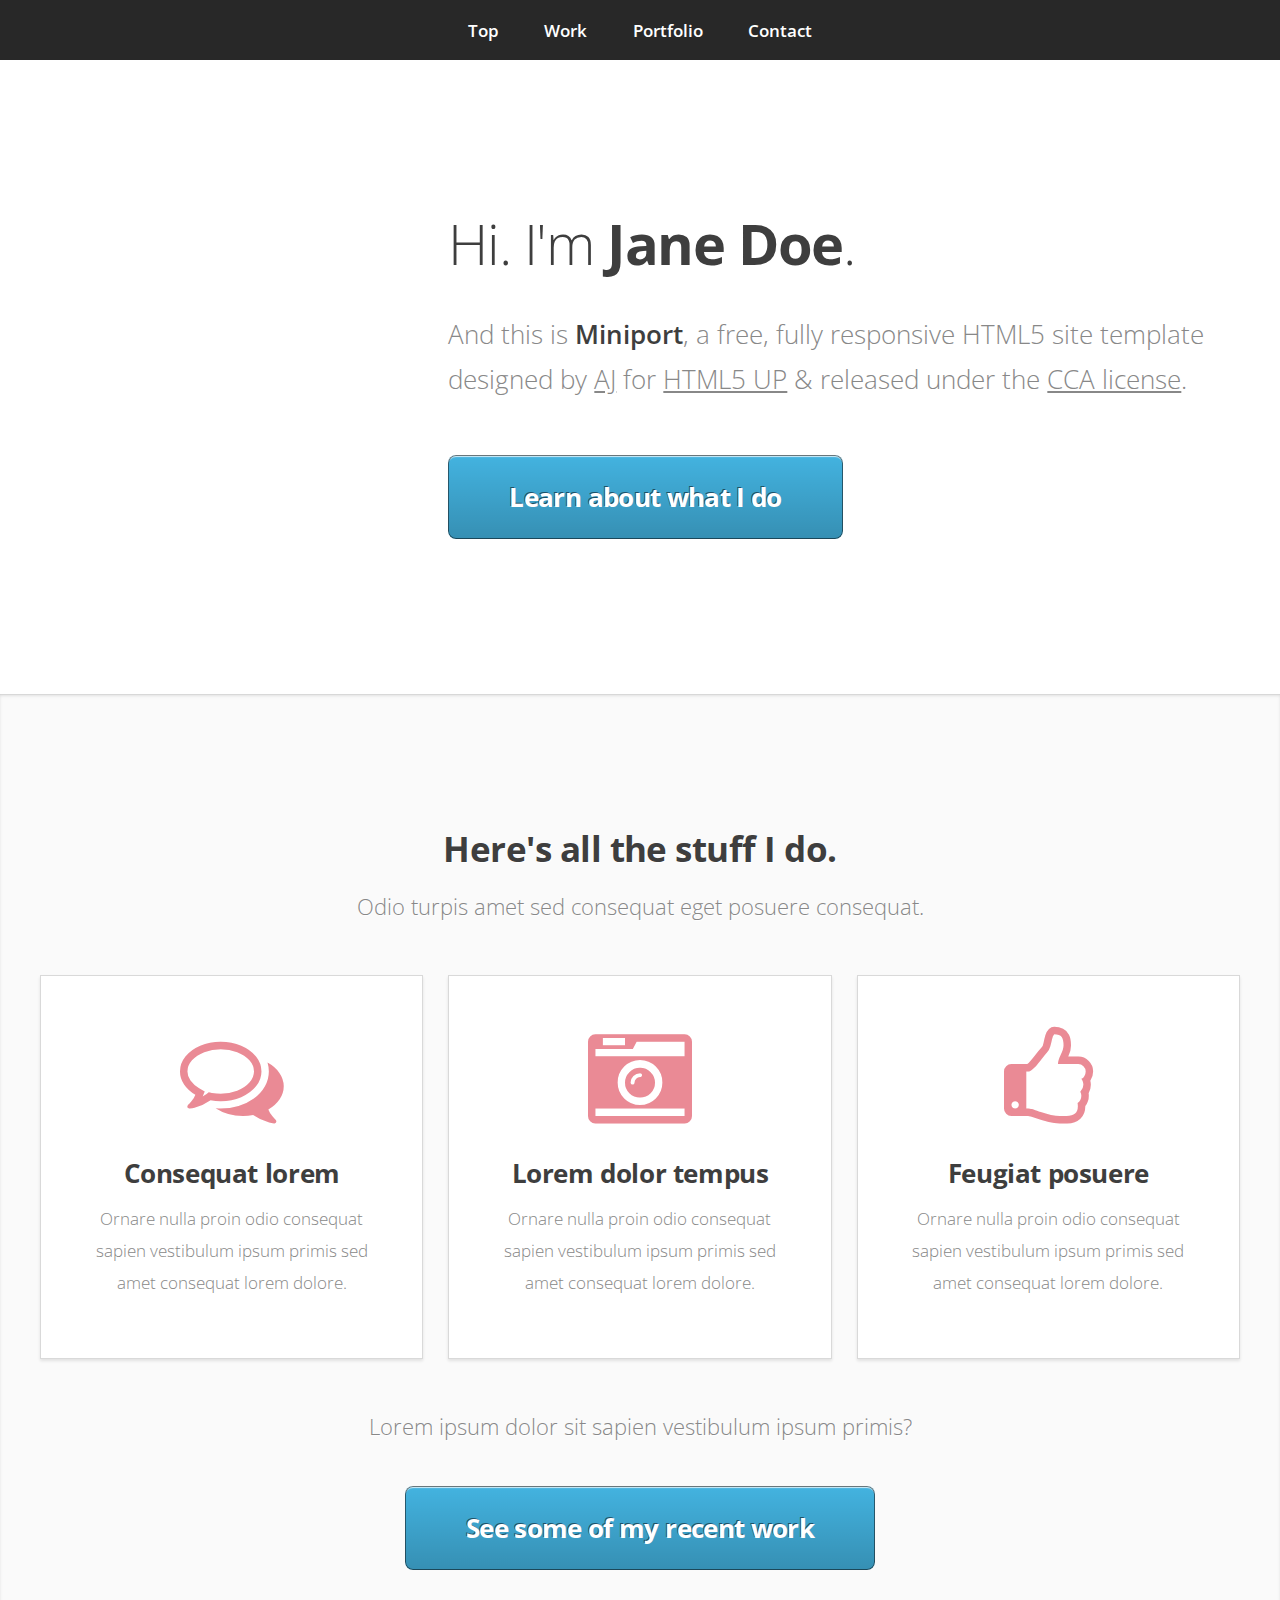
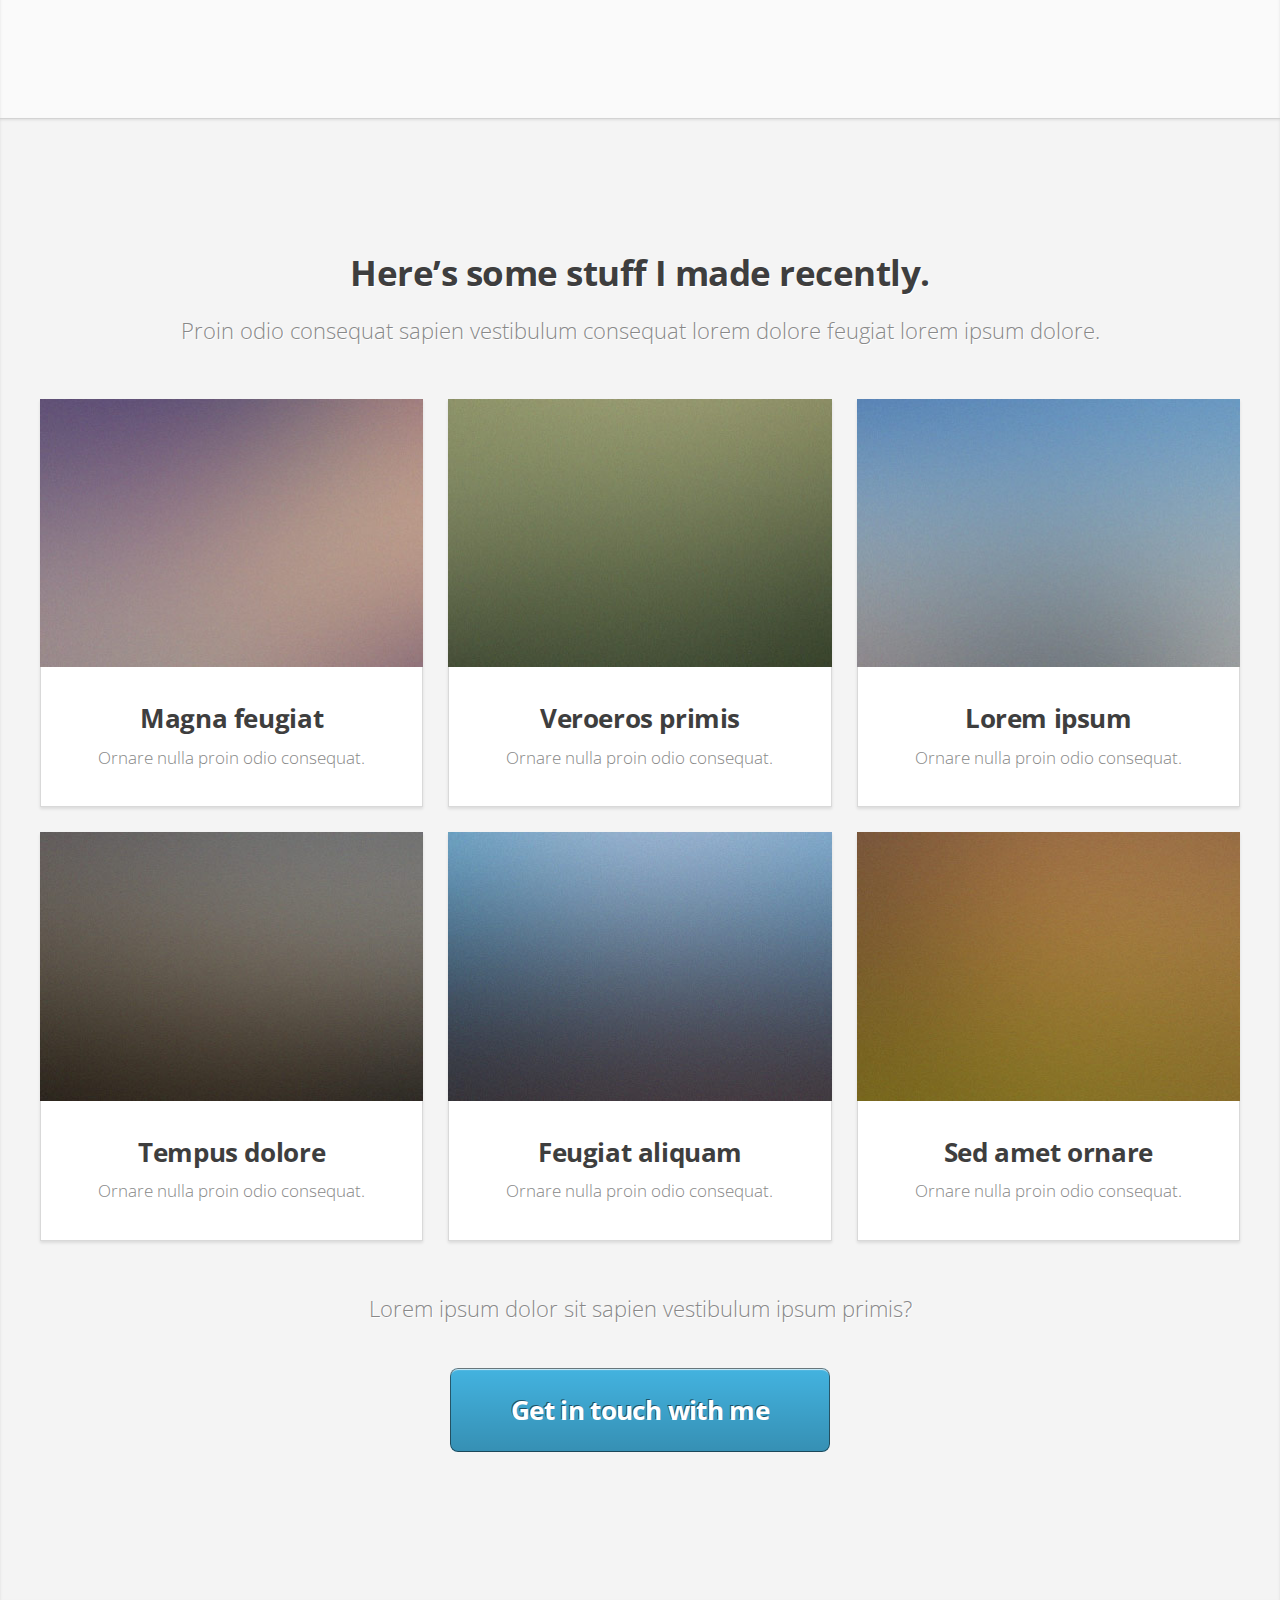
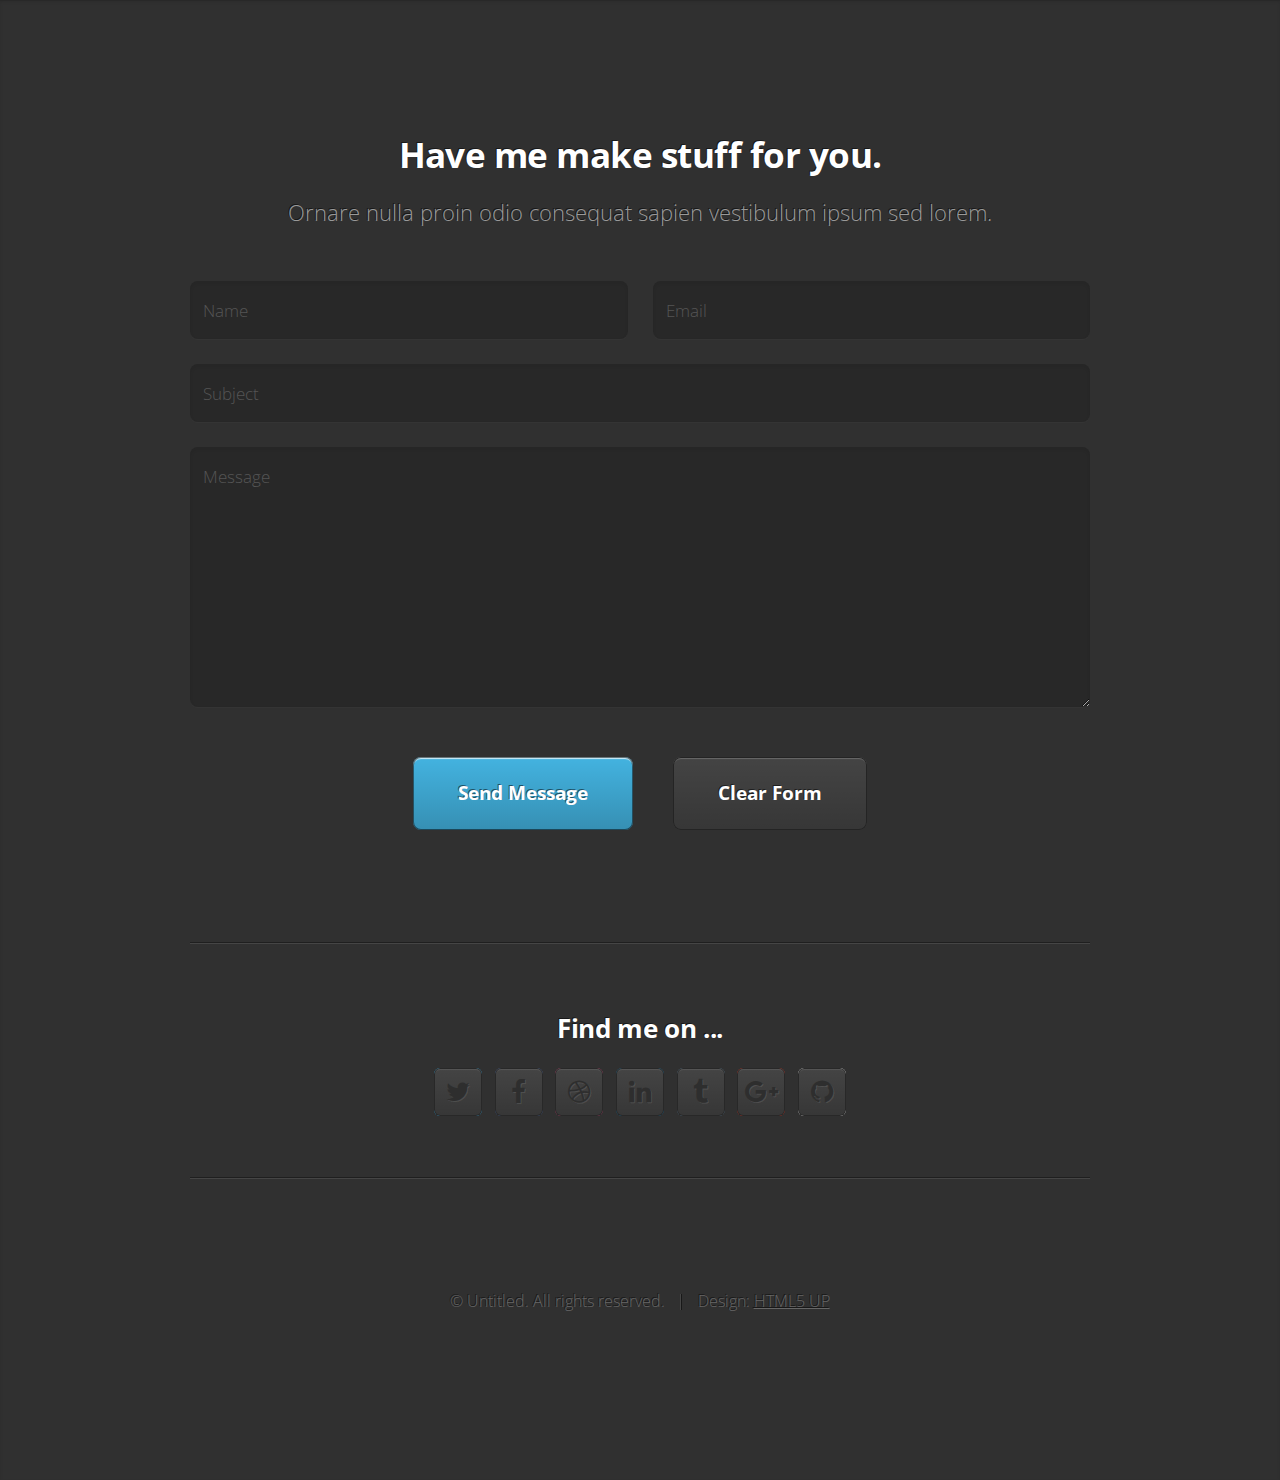
==== index.html @ a05d19e7 "dimension" ====
<!DOCTYPE HTML>
<!--
	Miniport by HTML5 UP
	html5up.net | @ajlkn
	Free for personal and commercial use under the CCA 3.0 license (html5up.net/license)
-->
<html>
	<head>
		<title>Miniport by HTML5 UP</title>
		<meta charset="utf-8" />
		<meta name="viewport" content="width=device-width, initial-scale=1" />
		<!--[if lte IE 8]><script src="assets/js/ie/html5shiv.js"></script><![endif]-->
		<link rel="stylesheet" href="assets/css/main.css" />
		<!--[if lte IE 8]><link rel="stylesheet" href="assets/css/ie8.css" /><![endif]-->
		<!--[if lte IE 9]><link rel="stylesheet" href="assets/css/ie9.css" /><![endif]-->
	</head>
	<body>

		<!-- Nav -->
			<nav id="nav">
				<ul class="container">
					<li><a href="#top">Top</a></li>
					<li><a href="#work">Work</a></li>
					<li><a href="#portfolio">Portfolio</a></li>
					<li><a href="#contact">Contact</a></li>
				</ul>
			</nav>

		<!-- Home -->
			<div class="wrapper style1 first">
				<article class="container" id="top">
					<div class="row">
						<div class="4u 12u(mobile)">
							<span class="image fit"><img src="images/pic00.jpg" alt="" /></span>
						</div>
						<div class="8u 12u(mobile)">
							<header>
								<h1>Hi. I'm <strong>Jane Doe</strong>.</h1>
							</header>
							<p>And this is <strong>Miniport</strong>, a free, fully responsive HTML5 site template designed by <a href="http://twitter.com/ajlkn">AJ</a> for <a href="http://html5up.net">HTML5 UP</a> &amp; released under the <a href="http://html5up.net/license">CCA license</a>.</p>
							<a href="#work" class="button big scrolly">Learn about what I do</a>
						</div>
					</div>
				</article>
			</div>

		<!-- Work -->
			<div class="wrapper style2">
				<article id="work">
					<header>
						<h2>Here's all the stuff I do.</h2>
						<p>Odio turpis amet sed consequat eget posuere consequat.</p>
					</header>
					<div class="container">
						<div class="row">
							<div class="4u 12u(mobile)">
								<section class="box style1">
									<span class="icon featured fa-comments-o"></span>
									<h3>Consequat lorem</h3>
									<p>Ornare nulla proin odio consequat sapien vestibulum ipsum primis sed amet consequat lorem dolore.</p>
								</section>
							</div>
							<div class="4u 12u(mobile)">
								<section class="box style1">
									<span class="icon featured fa-camera-retro"></span>
									<h3>Lorem dolor tempus</h3>
									<p>Ornare nulla proin odio consequat sapien vestibulum ipsum primis sed amet consequat lorem dolore.</p>
								</section>
							</div>
							<div class="4u 12u(mobile)">
								<section class="box style1">
									<span class="icon featured fa-thumbs-o-up"></span>
									<h3>Feugiat posuere</h3>
									<p>Ornare nulla proin odio consequat sapien vestibulum ipsum primis sed amet consequat lorem dolore.</p>
								</section>
							</div>
						</div>
					</div>
					<footer>
						<p>Lorem ipsum dolor sit sapien vestibulum ipsum primis?</p>
						<a href="#portfolio" class="button big scrolly">See some of my recent work</a>
					</footer>
				</article>
			</div>

		<!-- Portfolio -->
			<div class="wrapper style3">
				<article id="portfolio">
					<header>
						<h2>Here’s some stuff I made recently.</h2>
						<p>Proin odio consequat  sapien vestibulum consequat lorem dolore feugiat lorem ipsum dolore.</p>
					</header>
					<div class="container">
						<div class="row">
							<div class="4u 12u(mobile)">
								<article class="box style2">
									<a href="#" class="image featured"><img src="images/pic01.jpg" alt="" /></a>
									<h3><a href="#">Magna feugiat</a></h3>
									<p>Ornare nulla proin odio consequat.</p>
								</article>
							</div>
							<div class="4u 12u(mobile)">
								<article class="box style2">
									<a href="#" class="image featured"><img src="images/pic02.jpg" alt="" /></a>
									<h3><a href="#">Veroeros primis</a></h3>
									<p>Ornare nulla proin odio consequat.</p>
								</article>
							</div>
							<div class="4u 12u(mobile)">
								<article class="box style2">
									<a href="#" class="image featured"><img src="images/pic03.jpg" alt="" /></a>
									<h3><a href="#">Lorem ipsum</a></h3>
									<p>Ornare nulla proin odio consequat.</p>
								</article>
							</div>
						</div>
						<div class="row">
							<div class="4u 12u(mobile)">
								<article class="box style2">
									<a href="#" class="image featured"><img src="images/pic04.jpg" alt="" /></a>
									<h3><a href="#">Tempus dolore</a></h3>
									<p>Ornare nulla proin odio consequat.</p>
								</article>
							</div>
							<div class="4u 12u(mobile)">
								<article class="box style2">
									<a href="#" class="image featured"><img src="images/pic05.jpg" alt="" /></a>
									<h3><a href="#">Feugiat aliquam</a></h3>
									<p>Ornare nulla proin odio consequat.</p>
								</article>
							</div>
							<div class="4u 12u(mobile)">
								<article class="box style2">
									<a href="#" class="image featured"><img src="images/pic06.jpg" alt="" /></a>
									<h3><a href="#">Sed amet ornare</a></h3>
									<p>Ornare nulla proin odio consequat.</p>
								</article>
							</div>
						</div>
					</div>
					<footer>
						<p>Lorem ipsum dolor sit sapien vestibulum ipsum primis?</p>
						<a href="#contact" class="button big scrolly">Get in touch with me</a>
					</footer>
				</article>
			</div>

		<!-- Contact -->
			<div class="wrapper style4">
				<article id="contact" class="container 75%">
					<header>
						<h2>Have me make stuff for you.</h2>
						<p>Ornare nulla proin odio consequat sapien vestibulum ipsum sed lorem.</p>
					</header>
					<div>
						<div class="row">
							<div class="12u">
								<form method="post" action="#">
									<div>
										<div class="row">
											<div class="6u 12u(mobile)">
												<input type="text" name="name" id="name" placeholder="Name" />
											</div>
											<div class="6u 12u(mobile)">
												<input type="text" name="email" id="email" placeholder="Email" />
											</div>
										</div>
										<div class="row">
											<div class="12u">
												<input type="text" name="subject" id="subject" placeholder="Subject" />
											</div>
										</div>
										<div class="row">
											<div class="12u">
												<textarea name="message" id="message" placeholder="Message"></textarea>
											</div>
										</div>
										<div class="row 200%">
											<div class="12u">
												<ul class="actions">
													<li><input type="submit" value="Send Message" /></li>
													<li><input type="reset" value="Clear Form" class="alt" /></li>
												</ul>
											</div>
										</div>
									</div>
								</form>
							</div>
						</div>
						<div class="row">
							<div class="12u">
								<hr />
								<h3>Find me on ...</h3>
								<ul class="social">
									<li><a href="#" class="icon fa-twitter"><span class="label">Twitter</span></a></li>
									<li><a href="#" class="icon fa-facebook"><span class="label">Facebook</span></a></li>
									<li><a href="#" class="icon fa-dribbble"><span class="label">Dribbble</span></a></li>
									<li><a href="#" class="icon fa-linkedin"><span class="label">LinkedIn</span></a></li>
									<li><a href="#" class="icon fa-tumblr"><span class="label">Tumblr</span></a></li>
									<li><a href="#" class="icon fa-google-plus"><span class="label">Google+</span></a></li>
									<li><a href="#" class="icon fa-github"><span class="label">Github</span></a></li>
									<!--
									<li><a href="#" class="icon fa-rss"><span>RSS</span></a></li>
									<li><a href="#" class="icon fa-instagram"><span>Instagram</span></a></li>
									<li><a href="#" class="icon fa-foursquare"><span>Foursquare</span></a></li>
									<li><a href="#" class="icon fa-skype"><span>Skype</span></a></li>
									<li><a href="#" class="icon fa-soundcloud"><span>Soundcloud</span></a></li>
									<li><a href="#" class="icon fa-youtube"><span>YouTube</span></a></li>
									<li><a href="#" class="icon fa-blogger"><span>Blogger</span></a></li>
									<li><a href="#" class="icon fa-flickr"><span>Flickr</span></a></li>
									<li><a href="#" class="icon fa-vimeo"><span>Vimeo</span></a></li>
									-->
								</ul>
								<hr />
							</div>
						</div>
					</div>
					<footer>
						<ul id="copyright">
							<li>&copy; Untitled. All rights reserved.</li><li>Design: <a href="http://html5up.net">HTML5 UP</a></li>
						</ul>
					</footer>
				</article>
			</div>

		<!-- Scripts -->
			<script src="assets/js/jquery.min.js"></script>
			<script src="assets/js/jquery.scrolly.min.js"></script>
			<script src="assets/js/skel.min.js"></script>
			<script src="assets/js/skel-viewport.min.js"></script>
			<script src="assets/js/util.js"></script>
			<!--[if lte IE 8]><script src="assets/js/ie/respond.min.js"></script><![endif]-->
			<script src="assets/js/main.js"></script>

	</body>
</html>
---- assets/css/main.css ----
@import url("https://fonts.googleapis.com/css?family=Open+Sans:300,300italic,600,600italic,700");
@import url("font-awesome.min.css");

/*
	Miniport by HTML5 UP
	html5up.net | @ajlkn
	Free for personal and commercial use under the CCA 3.0 license (html5up.net/license)
*/

/* Reset */

	html, body, div, span, applet, object, iframe, h1, h2, h3, h4, h5, h6, p, blockquote, pre, a, abbr, acronym, address, big, cite, code, del, dfn, em, img, ins, kbd, q, s, samp, small, strike, strong, sub, sup, tt, var, b, u, i, center, dl, dt, dd, ol, ul, li, fieldset, form, label, legend, table, caption, tbody, tfoot, thead, tr, th, td, article, aside, canvas, details, embed, figure, figcaption, footer, header, hgroup, menu, nav, output, ruby, section, summary, time, mark, audio, video {
		margin: 0;
		padding: 0;
		border: 0;
		font-size: 100%;
		font: inherit;
		vertical-align: baseline;
	}

	article, aside, details, figcaption, figure, footer, header, hgroup, menu, nav, section {
		display: block;
	}

	body {
		line-height: 1;
	}

	ol, ul {
		list-style: none;
	}

	blockquote, q {
		quotes: none;
	}

	blockquote:before, blockquote:after, q:before, q:after {
		content: '';
		content: none;
	}

	table {
		border-collapse: collapse;
		border-spacing: 0;
	}

	body {
		-webkit-text-size-adjust: none;
	}

/* Box Model */

	*, *:before, *:after {
		-moz-box-sizing: border-box;
		-webkit-box-sizing: border-box;
		box-sizing: border-box;
	}

/* Containers */

	.container {
		margin-left: auto;
		margin-right: auto;
	}

	.container.\31 25\25 {
		width: 100%;
		max-width: 1200px;
		min-width: 960px;
	}

	.container.\37 5\25 {
		width: 720px;
	}

	.container.\35 0\25 {
		width: 480px;
	}

	.container.\32 5\25 {
		width: 240px;
	}

	.container {
		width: 960px;
	}

	@media screen and (min-width: 737px) {

		.container.\31 25\25 {
			width: 100%;
			max-width: 1500px;
			min-width: 1200px;
		}

		.container.\37 5\25 {
			width: 900px;
		}

		.container.\35 0\25 {
			width: 600px;
		}

		.container.\32 5\25 {
			width: 300px;
		}

		.container {
			width: 1200px;
		}

	}

	@media screen and (min-width: 737px) and (max-width: 1200px) {

		.container.\31 25\25 {
			width: 100%;
			max-width: 1200px;
			min-width: 960px;
		}

		.container.\37 5\25 {
			width: 720px;
		}

		.container.\35 0\25 {
			width: 480px;
		}

		.container.\32 5\25 {
			width: 240px;
		}

		.container {
			width: 960px;
		}

	}

	@media screen and (max-width: 736px) {

		.container.\31 25\25 {
			width: 100%;
			max-width: 125%;
			min-width: 100%;
		}

		.container.\37 5\25 {
			width: 75%;
		}

		.container.\35 0\25 {
			width: 50%;
		}

		.container.\32 5\25 {
			width: 25%;
		}

		.container {
			width: 100% !important;
		}

	}

/* Grid */

	.row {
		border-bottom: solid 1px transparent;
		-moz-box-sizing: border-box;
		-webkit-box-sizing: border-box;
		box-sizing: border-box;
	}

	.row > * {
		float: left;
		-moz-box-sizing: border-box;
		-webkit-box-sizing: border-box;
		box-sizing: border-box;
	}

	.row:after, .row:before {
		content: '';
		display: block;
		clear: both;
		height: 0;
	}

	.row.uniform > * > :first-child {
		margin-top: 0;
	}

	.row.uniform > * > :last-child {
		margin-bottom: 0;
	}

	.row.\30 \25 > * {
		padding: 0 0 0 0px;
	}

	.row.\30 \25 {
		margin: 0 0 -1px 0px;
	}

	.row.uniform.\30 \25 > * {
		padding: 0px 0 0 0px;
	}

	.row.uniform.\30 \25 {
		margin: 0px 0 -1px 0px;
	}

	.row > * {
		padding: 0 0 0 40px;
	}

	.row {
		margin: 0 0 -1px -40px;
	}

	.row.uniform > * {
		padding: 40px 0 0 40px;
	}

	.row.uniform {
		margin: -40px 0 -1px -40px;
	}

	.row.\32 00\25 > * {
		padding: 0 0 0 80px;
	}

	.row.\32 00\25 {
		margin: 0 0 -1px -80px;
	}

	.row.uniform.\32 00\25 > * {
		padding: 80px 0 0 80px;
	}

	.row.uniform.\32 00\25 {
		margin: -80px 0 -1px -80px;
	}

	.row.\31 50\25 > * {
		padding: 0 0 0 60px;
	}

	.row.\31 50\25 {
		margin: 0 0 -1px -60px;
	}

	.row.uniform.\31 50\25 > * {
		padding: 60px 0 0 60px;
	}

	.row.uniform.\31 50\25 {
		margin: -60px 0 -1px -60px;
	}

	.row.\35 0\25 > * {
		padding: 0 0 0 20px;
	}

	.row.\35 0\25 {
		margin: 0 0 -1px -20px;
	}

	.row.uniform.\35 0\25 > * {
		padding: 20px 0 0 20px;
	}

	.row.uniform.\35 0\25 {
		margin: -20px 0 -1px -20px;
	}

	.row.\32 5\25 > * {
		padding: 0 0 0 10px;
	}

	.row.\32 5\25 {
		margin: 0 0 -1px -10px;
	}

	.row.uniform.\32 5\25 > * {
		padding: 10px 0 0 10px;
	}

	.row.uniform.\32 5\25 {
		margin: -10px 0 -1px -10px;
	}

	.\31 2u, .\31 2u\24 {
		width: 100%;
		clear: none;
		margin-left: 0;
	}

	.\31 1u, .\31 1u\24 {
		width: 91.6666666667%;
		clear: none;
		margin-left: 0;
	}

	.\31 0u, .\31 0u\24 {
		width: 83.3333333333%;
		clear: none;
		margin-left: 0;
	}

	.\39 u, .\39 u\24 {
		width: 75%;
		clear: none;
		margin-left: 0;
	}

	.\38 u, .\38 u\24 {
		width: 66.6666666667%;
		clear: none;
		margin-left: 0;
	}

	.\37 u, .\37 u\24 {
		width: 58.3333333333%;
		clear: none;
		margin-left: 0;
	}

	.\36 u, .\36 u\24 {
		width: 50%;
		clear: none;
		margin-left: 0;
	}

	.\35 u, .\35 u\24 {
		width: 41.6666666667%;
		clear: none;
		margin-left: 0;
	}

	.\34 u, .\34 u\24 {
		width: 33.3333333333%;
		clear: none;
		margin-left: 0;
	}

	.\33 u, .\33 u\24 {
		width: 25%;
		clear: none;
		margin-left: 0;
	}

	.\32 u, .\32 u\24 {
		width: 16.6666666667%;
		clear: none;
		margin-left: 0;
	}

	.\31 u, .\31 u\24 {
		width: 8.3333333333%;
		clear: none;
		margin-left: 0;
	}

	.\31 2u\24 + *,
	.\31 1u\24 + *,
	.\31 0u\24 + *,
	.\39 u\24 + *,
	.\38 u\24 + *,
	.\37 u\24 + *,
	.\36 u\24 + *,
	.\35 u\24 + *,
	.\34 u\24 + *,
	.\33 u\24 + *,
	.\32 u\24 + *,
	.\31 u\24 + * {
		clear: left;
	}

	.\-11u {
		margin-left: 91.66667%;
	}

	.\-10u {
		margin-left: 83.33333%;
	}

	.\-9u {
		margin-left: 75%;
	}

	.\-8u {
		margin-left: 66.66667%;
	}

	.\-7u {
		margin-left: 58.33333%;
	}

	.\-6u {
		margin-left: 50%;
	}

	.\-5u {
		margin-left: 41.66667%;
	}

	.\-4u {
		margin-left: 33.33333%;
	}

	.\-3u {
		margin-left: 25%;
	}

	.\-2u {
		margin-left: 16.66667%;
	}

	.\-1u {
		margin-left: 8.33333%;
	}

	@media screen and (min-width: 737px) {

		.row > * {
			padding: 25px 0 0 25px;
		}

		.row {
			margin: -25px 0 -1px -25px;
		}

		.row.uniform > * {
			padding: 25px 0 0 25px;
		}

		.row.uniform {
			margin: -25px 0 -1px -25px;
		}

		.row.\32 00\25 > * {
			padding: 50px 0 0 50px;
		}

		.row.\32 00\25 {
			margin: -50px 0 -1px -50px;
		}

		.row.uniform.\32 00\25 > * {
			padding: 50px 0 0 50px;
		}

		.row.uniform.\32 00\25 {
			margin: -50px 0 -1px -50px;
		}

		.row.\31 50\25 > * {
			padding: 37.5px 0 0 37.5px;
		}

		.row.\31 50\25 {
			margin: -37.5px 0 -1px -37.5px;
		}

		.row.uniform.\31 50\25 > * {
			padding: 37.5px 0 0 37.5px;
		}

		.row.uniform.\31 50\25 {
			margin: -37.5px 0 -1px -37.5px;
		}

		.row.\35 0\25 > * {
			padding: 12.5px 0 0 12.5px;
		}

		.row.\35 0\25 {
			margin: -12.5px 0 -1px -12.5px;
		}

		.row.uniform.\35 0\25 > * {
			padding: 12.5px 0 0 12.5px;
		}

		.row.uniform.\35 0\25 {
			margin: -12.5px 0 -1px -12.5px;
		}

		.row.\32 5\25 > * {
			padding: 6.25px 0 0 6.25px;
		}

		.row.\32 5\25 {
			margin: -6.25px 0 -1px -6.25px;
		}

		.row.uniform.\32 5\25 > * {
			padding: 6.25px 0 0 6.25px;
		}

		.row.uniform.\32 5\25 {
			margin: -6.25px 0 -1px -6.25px;
		}

		.\31 2u\28desktop\29, .\31 2u\24\28desktop\29 {
			width: 100%;
			clear: none;
			margin-left: 0;
		}

		.\31 1u\28desktop\29, .\31 1u\24\28desktop\29 {
			width: 91.6666666667%;
			clear: none;
			margin-left: 0;
		}

		.\31 0u\28desktop\29, .\31 0u\24\28desktop\29 {
			width: 83.3333333333%;
			clear: none;
			margin-left: 0;
		}

		.\39 u\28desktop\29, .\39 u\24\28desktop\29 {
			width: 75%;
			clear: none;
			margin-left: 0;
		}

		.\38 u\28desktop\29, .\38 u\24\28desktop\29 {
			width: 66.6666666667%;
			clear: none;
			margin-left: 0;
		}

		.\37 u\28desktop\29, .\37 u\24\28desktop\29 {
			width: 58.3333333333%;
			clear: none;
			margin-left: 0;
		}

		.\36 u\28desktop\29, .\36 u\24\28desktop\29 {
			width: 50%;
			clear: none;
			margin-left: 0;
		}

		.\35 u\28desktop\29, .\35 u\24\28desktop\29 {
			width: 41.6666666667%;
			clear: none;
			margin-left: 0;
		}

		.\34 u\28desktop\29, .\34 u\24\28desktop\29 {
			width: 33.3333333333%;
			clear: none;
			margin-left: 0;
		}

		.\33 u\28desktop\29, .\33 u\24\28desktop\29 {
			width: 25%;
			clear: none;
			margin-left: 0;
		}

		.\32 u\28desktop\29, .\32 u\24\28desktop\29 {
			width: 16.6666666667%;
			clear: none;
			margin-left: 0;
		}

		.\31 u\28desktop\29, .\31 u\24\28desktop\29 {
			width: 8.3333333333%;
			clear: none;
			margin-left: 0;
		}

		.\31 2u\24\28desktop\29 + *,
		.\31 1u\24\28desktop\29 + *,
		.\31 0u\24\28desktop\29 + *,
		.\39 u\24\28desktop\29 + *,
		.\38 u\24\28desktop\29 + *,
		.\37 u\24\28desktop\29 + *,
		.\36 u\24\28desktop\29 + *,
		.\35 u\24\28desktop\29 + *,
		.\34 u\24\28desktop\29 + *,
		.\33 u\24\28desktop\29 + *,
		.\32 u\24\28desktop\29 + *,
		.\31 u\24\28desktop\29 + * {
			clear: left;
		}

		.\-11u\28desktop\29 {
			margin-left: 91.66667%;
		}

		.\-10u\28desktop\29 {
			margin-left: 83.33333%;
		}

		.\-9u\28desktop\29 {
			margin-left: 75%;
		}

		.\-8u\28desktop\29 {
			margin-left: 66.66667%;
		}

		.\-7u\28desktop\29 {
			margin-left: 58.33333%;
		}

		.\-6u\28desktop\29 {
			margin-left: 50%;
		}

		.\-5u\28desktop\29 {
			margin-left: 41.66667%;
		}

		.\-4u\28desktop\29 {
			margin-left: 33.33333%;
		}

		.\-3u\28desktop\29 {
			margin-left: 25%;
		}

		.\-2u\28desktop\29 {
			margin-left: 16.66667%;
		}

		.\-1u\28desktop\29 {
			margin-left: 8.33333%;
		}

	}

	@media screen and (min-width: 737px) and (max-width: 1200px) {

		.row > * {
			padding: 25px 0 0 25px;
		}

		.row {
			margin: -25px 0 -1px -25px;
		}

		.row.uniform > * {
			padding: 25px 0 0 25px;
		}

		.row.uniform {
			margin: -25px 0 -1px -25px;
		}

		.row.\32 00\25 > * {
			padding: 50px 0 0 50px;
		}

		.row.\32 00\25 {
			margin: -50px 0 -1px -50px;
		}

		.row.uniform.\32 00\25 > * {
			padding: 50px 0 0 50px;
		}

		.row.uniform.\32 00\25 {
			margin: -50px 0 -1px -50px;
		}

		.row.\31 50\25 > * {
			padding: 37.5px 0 0 37.5px;
		}

		.row.\31 50\25 {
			margin: -37.5px 0 -1px -37.5px;
		}

		.row.uniform.\31 50\25 > * {
			padding: 37.5px 0 0 37.5px;
		}

		.row.uniform.\31 50\25 {
			margin: -37.5px 0 -1px -37.5px;
		}

		.row.\35 0\25 > * {
			padding: 12.5px 0 0 12.5px;
		}

		.row.\35 0\25 {
			margin: -12.5px 0 -1px -12.5px;
		}

		.row.uniform.\35 0\25 > * {
			padding: 12.5px 0 0 12.5px;
		}

		.row.uniform.\35 0\25 {
			margin: -12.5px 0 -1px -12.5px;
		}

		.row.\32 5\25 > * {
			padding: 6.25px 0 0 6.25px;
		}

		.row.\32 5\25 {
			margin: -6.25px 0 -1px -6.25px;
		}

		.row.uniform.\32 5\25 > * {
			padding: 6.25px 0 0 6.25px;
		}

		.row.uniform.\32 5\25 {
			margin: -6.25px 0 -1px -6.25px;
		}

		.\31 2u\28tablet\29, .\31 2u\24\28tablet\29 {
			width: 100%;
			clear: none;
			margin-left: 0;
		}

		.\31 1u\28tablet\29, .\31 1u\24\28tablet\29 {
			width: 91.6666666667%;
			clear: none;
			margin-left: 0;
		}

		.\31 0u\28tablet\29, .\31 0u\24\28tablet\29 {
			width: 83.3333333333%;
			clear: none;
			margin-left: 0;
		}

		.\39 u\28tablet\29, .\39 u\24\28tablet\29 {
			width: 75%;
			clear: none;
			margin-left: 0;
		}

		.\38 u\28tablet\29, .\38 u\24\28tablet\29 {
			width: 66.6666666667%;
			clear: none;
			margin-left: 0;
		}

		.\37 u\28tablet\29, .\37 u\24\28tablet\29 {
			width: 58.3333333333%;
			clear: none;
			margin-left: 0;
		}

		.\36 u\28tablet\29, .\36 u\24\28tablet\29 {
			width: 50%;
			clear: none;
			margin-left: 0;
		}

		.\35 u\28tablet\29, .\35 u\24\28tablet\29 {
			width: 41.6666666667%;
			clear: none;
			margin-left: 0;
		}

		.\34 u\28tablet\29, .\34 u\24\28tablet\29 {
			width: 33.3333333333%;
			clear: none;
			margin-left: 0;
		}

		.\33 u\28tablet\29, .\33 u\24\28tablet\29 {
			width: 25%;
			clear: none;
			margin-left: 0;
		}

		.\32 u\28tablet\29, .\32 u\24\28tablet\29 {
			width: 16.6666666667%;
			clear: none;
			margin-left: 0;
		}

		.\31 u\28tablet\29, .\31 u\24\28tablet\29 {
			width: 8.3333333333%;
			clear: none;
			margin-left: 0;
		}

		.\31 2u\24\28tablet\29 + *,
		.\31 1u\24\28tablet\29 + *,
		.\31 0u\24\28tablet\29 + *,
		.\39 u\24\28tablet\29 + *,
		.\38 u\24\28tablet\29 + *,
		.\37 u\24\28tablet\29 + *,
		.\36 u\24\28tablet\29 + *,
		.\35 u\24\28tablet\29 + *,
		.\34 u\24\28tablet\29 + *,
		.\33 u\24\28tablet\29 + *,
		.\32 u\24\28tablet\29 + *,
		.\31 u\24\28tablet\29 + * {
			clear: left;
		}

		.\-11u\28tablet\29 {
			margin-left: 91.66667%;
		}

		.\-10u\28tablet\29 {
			margin-left: 83.33333%;
		}

		.\-9u\28tablet\29 {
			margin-left: 75%;
		}

		.\-8u\28tablet\29 {
			margin-left: 66.66667%;
		}

		.\-7u\28tablet\29 {
			margin-left: 58.33333%;
		}

		.\-6u\28tablet\29 {
			margin-left: 50%;
		}

		.\-5u\28tablet\29 {
			margin-left: 41.66667%;
		}

		.\-4u\28tablet\29 {
			margin-left: 33.33333%;
		}

		.\-3u\28tablet\29 {
			margin-left: 25%;
		}

		.\-2u\28tablet\29 {
			margin-left: 16.66667%;
		}

		.\-1u\28tablet\29 {
			margin-left: 8.33333%;
		}

	}

	@media screen and (max-width: 736px) {

		.row > * {
			padding: 15px 0 0 15px;
		}

		.row {
			margin: -15px 0 -1px -15px;
		}

		.row.uniform > * {
			padding: 15px 0 0 15px;
		}

		.row.uniform {
			margin: -15px 0 -1px -15px;
		}

		.row.\32 00\25 > * {
			padding: 30px 0 0 30px;
		}

		.row.\32 00\25 {
			margin: -30px 0 -1px -30px;
		}

		.row.uniform.\32 00\25 > * {
			padding: 30px 0 0 30px;
		}

		.row.uniform.\32 00\25 {
			margin: -30px 0 -1px -30px;
		}

		.row.\31 50\25 > * {
			padding: 22.5px 0 0 22.5px;
		}

		.row.\31 50\25 {
			margin: -22.5px 0 -1px -22.5px;
		}

		.row.uniform.\31 50\25 > * {
			padding: 22.5px 0 0 22.5px;
		}

		.row.uniform.\31 50\25 {
			margin: -22.5px 0 -1px -22.5px;
		}

		.row.\35 0\25 > * {
			padding: 7.5px 0 0 7.5px;
		}

		.row.\35 0\25 {
			margin: -7.5px 0 -1px -7.5px;
		}

		.row.uniform.\35 0\25 > * {
			padding: 7.5px 0 0 7.5px;
		}

		.row.uniform.\35 0\25 {
			margin: -7.5px 0 -1px -7.5px;
		}

		.row.\32 5\25 > * {
			padding: 3.75px 0 0 3.75px;
		}

		.row.\32 5\25 {
			margin: -3.75px 0 -1px -3.75px;
		}

		.row.uniform.\32 5\25 > * {
			padding: 3.75px 0 0 3.75px;
		}

		.row.uniform.\32 5\25 {
			margin: -3.75px 0 -1px -3.75px;
		}

		.\31 2u\28mobile\29, .\31 2u\24\28mobile\29 {
			width: 100%;
			clear: none;
			margin-left: 0;
		}

		.\31 1u\28mobile\29, .\31 1u\24\28mobile\29 {
			width: 91.6666666667%;
			clear: none;
			margin-left: 0;
		}

		.\31 0u\28mobile\29, .\31 0u\24\28mobile\29 {
			width: 83.3333333333%;
			clear: none;
			margin-left: 0;
		}

		.\39 u\28mobile\29, .\39 u\24\28mobile\29 {
			width: 75%;
			clear: none;
			margin-left: 0;
		}

		.\38 u\28mobile\29, .\38 u\24\28mobile\29 {
			width: 66.6666666667%;
			clear: none;
			margin-left: 0;
		}

		.\37 u\28mobile\29, .\37 u\24\28mobile\29 {
			width: 58.3333333333%;
			clear: none;
			margin-left: 0;
		}

		.\36 u\28mobile\29, .\36 u\24\28mobile\29 {
			width: 50%;
			clear: none;
			margin-left: 0;
		}

		.\35 u\28mobile\29, .\35 u\24\28mobile\29 {
			width: 41.6666666667%;
			clear: none;
			margin-left: 0;
		}

		.\34 u\28mobile\29, .\34 u\24\28mobile\29 {
			width: 33.3333333333%;
			clear: none;
			margin-left: 0;
		}

		.\33 u\28mobile\29, .\33 u\24\28mobile\29 {
			width: 25%;
			clear: none;
			margin-left: 0;
		}

		.\32 u\28mobile\29, .\32 u\24\28mobile\29 {
			width: 16.6666666667%;
			clear: none;
			margin-left: 0;
		}

		.\31 u\28mobile\29, .\31 u\24\28mobile\29 {
			width: 8.3333333333%;
			clear: none;
			margin-left: 0;
		}

		.\31 2u\24\28mobile\29 + *,
		.\31 1u\24\28mobile\29 + *,
		.\31 0u\24\28mobile\29 + *,
		.\39 u\24\28mobile\29 + *,
		.\38 u\24\28mobile\29 + *,
		.\37 u\24\28mobile\29 + *,
		.\36 u\24\28mobile\29 + *,
		.\35 u\24\28mobile\29 + *,
		.\34 u\24\28mobile\29 + *,
		.\33 u\24\28mobile\29 + *,
		.\32 u\24\28mobile\29 + *,
		.\31 u\24\28mobile\29 + * {
			clear: left;
		}

		.\-11u\28mobile\29 {
			margin-left: 91.66667%;
		}

		.\-10u\28mobile\29 {
			margin-left: 83.33333%;
		}

		.\-9u\28mobile\29 {
			margin-left: 75%;
		}

		.\-8u\28mobile\29 {
			margin-left: 66.66667%;
		}

		.\-7u\28mobile\29 {
			margin-left: 58.33333%;
		}

		.\-6u\28mobile\29 {
			margin-left: 50%;
		}

		.\-5u\28mobile\29 {
			margin-left: 41.66667%;
		}

		.\-4u\28mobile\29 {
			margin-left: 33.33333%;
		}

		.\-3u\28mobile\29 {
			margin-left: 25%;
		}

		.\-2u\28mobile\29 {
			margin-left: 16.66667%;
		}

		.\-1u\28mobile\29 {
			margin-left: 8.33333%;
		}

	}

/* Basic */

	body, input, textarea, select {
		font-family: 'Open Sans', sans-serif;
		line-height: 1.85em;
		color: #888;
		font-weight: 300;
	}

		body.is-loading *, input.is-loading *, textarea.is-loading *, select.is-loading * {
			-moz-transition: none !important;
			-webkit-transition: none !important;
			-ms-transition: none !important;
			transition: none !important;
			-moz-animation: none !important;
			-webkit-animation: none !important;
			-ms-animation: none !important;
			animation: none !important;
		}

	a {
		-moz-transition: color .2s ease-in-out;
		-webkit-transition: color .2s ease-in-out;
		-ms-transition: color .2s ease-in-out;
		transition: color .2s ease-in-out;
		color: #43B3E0;
		text-decoration: underline;
	}

		a:hover {
			color: #43bff0 !important;
		}

		a img {
			border: 0;
		}

	b, strong {
		font-weight: 600;
		color: #3e3e3e;
	}

	i, em {
		font-style: italic;
	}

	sub {
		position: relative;
		top: 0.5em;
		font-size: 0.8em;
	}

	sup {
		position: relative;
		top: -0.5em;
		font-size: 0.8em;
	}

	blockquote {
		border-left: solid 0.75em #eee;
		padding: 1em 0 1em 1.5em;
		font-style: italic;
	}

	h1, h2, h3, h4, h5, h6 {
		color: #3e3e3e;
	}

	h1 a, h2 a, h3 a, h4 a, h5 a, h6 a {
		text-decoration: none;
		color: inherit;
	}

	h2, h3, h4, h5, h6 {
		font-weight: 700;
	}

	h1 {
		font-weight: 300;
	}

		h1 strong {
			font-weight: 700;
		}

	em, i {
		font-style: italic;
	}

	br.clear {
		clear: both;
	}

	hr {
		border: 0;
		border-top: solid 1px #444;
		border-top-color: rgba(0, 0, 0, 0.35);
		box-shadow: 0px 1px 0px 0px rgba(255, 255, 255, 0.1);
		height: 1px;
		margin: 3em 0 4em 0;
	}

	p, ul, ol, dl, table {
		margin-bottom: 2em;
	}

/* Form */

	form label {
		color: #3e3e3e;
		font-weight: 700;
		display: block;
		margin: 0 0 0.5em 0;
	}

	form input[type=text],
	form input[type=email],
	form input[type=password],
	form select,
	form textarea {
		-moz-transition: background .2s ease-in-out, box-shadow .2s ease-in-out;
		-webkit-transition: background .2s ease-in-out, box-shadow .2s ease-in-out;
		-ms-transition: background .2s ease-in-out, box-shadow .2s ease-in-out;
		transition: background .2s ease-in-out, box-shadow .2s ease-in-out;
		-webkit-appearance: none;
		display: block;
		border: 0;
		padding: 0.75em;
		font-size: 1em;
		border-radius: 8px;
		border: solid 1px #ddd;
		background: #fff;
		color: #bbb;
		box-shadow: inset 0px 2px 3px 1px rgba(0, 0, 0, 0.05), 0px 1px 0px 0px rgba(255, 255, 255, 0.025);
		width: 100%;
	}

		form input[type=text]:focus,
		form input[type=email]:focus,
		form input[type=password]:focus,
		form select:focus,
		form textarea:focus {
			background: #fafafa;
			box-shadow: inset 0px 2px 5px 0px rgba(0, 0, 0, 0.05), 0px 1px 0px 0px rgba(255, 255, 255, 0.025), inset 0px 0px 2px 1px #43bff0;
		}

	form textarea {
		height: 15em;
	}

	form .formerize-placeholder {
		color: #555 !important;
	}

	form ::-webkit-input-placeholder {
		color: #555 !important;
	}

	form :-moz-placeholder {
		color: #555 !important;
	}

	form ::-moz-placeholder {
		color: #555 !important;
	}

	form :-ms-input-placeholder {
		color: #555 !important;
	}

	form ::-moz-focus-inner {
		border: 0;
	}

/* Tables */

	table {
		width: 100%;
	}

		table.default {
			width: 100%;
		}

			table.default tr {
				border-top: solid 1px #eee;
			}

				table.default tr:first-child {
					border-top: 0;
				}

			table.default td {
				padding: 0.5em 1em 0.5em 1em;
			}

			table.default th {
				text-align: left;
				padding: 0.5em 1em 0.5em 1em;
				font-weight: 600;
				margin: 0 0 1em 0;
			}

			table.default thead {
				background: #4f4f4f;
				color: #fff;
			}

/* Section/Article */

	section, article {
		margin-bottom: 3em;
	}

	section > :last-child,
	article > :last-child,
	section:last-child,
	article:last-child {
		margin-bottom: 0;
	}

/* Image */

	.image {
		display: inline-block;
		position: relative;
	}

		.image img {
			display: block;
			width: 100%;
		}

		.image.fit {
			display: block;
			width: 100%;
		}

		.image.featured {
			display: block;
			width: 100%;
			margin: 0 0 2em 0;
		}

		.image.left {
			float: left;
			margin: 0 2em 2em 0;
		}

		.image.centered {
			display: block;
			margin: 0 0 2em 0;
		}

			.image.centered img {
				margin: 0 auto;
				width: auto;
			}

/* Button */

	input[type="button"],
	input[type="submit"],
	input[type="reset"],
	button,
	.button {
		background-image: url("images/bg.png"), -moz-linear-gradient(top, rgba(0, 0, 0, 0), rgba(0, 0, 0, 0.2));
		background-image: url("images/bg.png"), -webkit-linear-gradient(top, rgba(0, 0, 0, 0), rgba(0, 0, 0, 0.2));
		background-image: url("images/bg.png"), -ms-linear-gradient(top, rgba(0, 0, 0, 0), rgba(0, 0, 0, 0.2));
		background-image: url("images/bg.png"), linear-gradient(top, rgba(0, 0, 0, 0), rgba(0, 0, 0, 0.2));
		-moz-transition: background-color .2s ease-in-out;
		-webkit-transition: background-color .2s ease-in-out;
		-ms-transition: background-color .2s ease-in-out;
		transition: background-color .2s ease-in-out;
		-webkit-appearance: none;
		position: relative;
		display: inline-block;
		color: #fff !important;
		text-decoration: none;
		font-weight: 700;
		border: 0;
		outline: 0;
		cursor: pointer;
		border-radius: 8px;
		text-shadow: -1px -1px 0.5px rgba(0, 0, 0, 0.5);
		overflow: hidden;
		box-shadow: inset 0px 0px 0px 1px rgba(0, 0, 0, 0.5), inset 0px 2px 1px 0px rgba(255, 255, 255, 0.75);
		background-color: #43B3E0;
	}

		input[type="button"]:hover,
		input[type="submit"]:hover,
		input[type="reset"]:hover,
		button:hover,
		.button:hover {
			background-color: #43bff0;
			color: #fff !important;
		}

		input[type="button"]:active,
		input[type="submit"]:active,
		input[type="reset"]:active,
		button:active,
		.button:active {
			background-color: #3BA8D3;
			top: 1px;
		}

		input[type="button"].alt,
		input[type="submit"].alt,
		input[type="reset"].alt,
		button.alt,
		.button.alt {
			background-color: #444;
			box-shadow: inset 0px 0px 0px 1px #242424, inset 0px 2px 1px 0px rgba(255, 255, 255, 0.2);
		}

			input[type="button"].alt:hover,
			input[type="submit"].alt:hover,
			input[type="reset"].alt:hover,
			button.alt:hover,
			.button.alt:hover {
				background-color: #4f4f4f;
				color: #fff !important;
			}

			input[type="button"].alt:active,
			input[type="submit"].alt:active,
			input[type="reset"].alt:active,
			button.alt:active,
			.button.alt:active {
				background-color: #3f3f3f;
			}

/* List */

	ul.default {
		list-style: disc;
		padding-left: 1em;
	}

		ul.default li {
			padding-left: 0.5em;
		}

	ul.social {
		cursor: default;
		margin: 0;
	}

		ul.social li {
			position: relative;
			display: inline-block;
			margin: 0.25em;
			top: 0;
		}

			ul.social li a {
				-moz-transition: top .2s ease-in-out;
				-webkit-transition: top .2s ease-in-out;
				-ms-transition: top .2s ease-in-out;
				transition: top .2s ease-in-out;
				display: block;
				width: 48px;
				height: 48px;
				border-radius: 6px;
				top: 0;
				position: relative;
			}

				ul.social li a:before {
					background-image: url("images/bg.png"), -moz-linear-gradient(top, rgba(0, 0, 0, 0), rgba(0, 0, 0, 0.2));
					background-image: url("images/bg.png"), -webkit-linear-gradient(top, rgba(0, 0, 0, 0), rgba(0, 0, 0, 0.2));
					background-image: url("images/bg.png"), -ms-linear-gradient(top, rgba(0, 0, 0, 0), rgba(0, 0, 0, 0.2));
					background-image: url("images/bg.png"), linear-gradient(top, rgba(0, 0, 0, 0), rgba(0, 0, 0, 0.2));
					-moz-transition: background-color .2s ease-in-out;
					-webkit-transition: background-color .2s ease-in-out;
					-ms-transition: background-color .2s ease-in-out;
					transition: background-color .2s ease-in-out;
					background-color: #444;
					border-radius: 6px;
					box-shadow: inset 0px 0px 0px 1px #282828, inset 0px 2px 1px 0px rgba(255, 255, 255, 0.1);
					color: #2E2E2E !important;
					display: block;
					font-size: 26px;
					height: 48px;
					line-height: 48px;
					text-align: center;
					outline: 0;
					overflow: hidden;
					text-shadow: 1px 1px 0px rgba(255, 255, 255, 0.1);
					width: 48px;
				}

				ul.social li a.fa-twitter {
					background-color: #2DAAE4;
				}

				ul.social li a.fa-facebook {
					background-color: #3C5A98;
				}

				ul.social li a.fa-dribbble {
					background-color: #C4376B;
				}

				ul.social li a.fa-linkedin {
					background-color: #006599;
				}

				ul.social li a.fa-tumblr {
					background-color: #51718A;
				}

				ul.social li a.fa-google-plus {
					background-color: #DA2713;
				}

				ul.social li a.fa-github {
					background-color: #FAFAFA;
				}

				ul.social li a.fa-rss {
					background-color: #F2600B;
				}

				ul.social li a.fa-instagram {
					background-color: #E0D7C8;
				}

				ul.social li a.fa-foursquare {
					background-color: #39A3D4;
				}

				ul.social li a.fa-skype {
					background-color: #10BEF1;
				}

				ul.social li a.fa-soundcloud {
					background-color: #FE5419;
				}

				ul.social li a.fa-youtube {
					background-color: #BF2E25;
				}

				ul.social li a.fa-blogger {
					background-color: #FF6501;
				}

				ul.social li a.fa-flickr {
					background-color: #0062DB;
				}

				ul.social li a.fa-vimeo {
					background-color: #4C8AB0;
				}

				ul.social li a:hover {
					top: -5px;
				}

					ul.social li a:hover:before {
						background-color: transparent;
					}

	ul.actions li {
		display: inline-block;
		margin: 0 0 0 1em;
	}

		ul.actions li:first-child {
			margin-left: 0;
		}

	ol.default {
		list-style: decimal;
		padding-left: 1.25em;
	}

		ol.default li {
			padding-left: 0.25em;
		}

/* Box */

	.box {
		background: #fff;
		box-shadow: inset 0px 0px 0px 1px rgba(0, 0, 0, 0.15), 0px 2px 3px 0px rgba(0, 0, 0, 0.1);
		text-align: center;
	}

/* Icons */

	.icon {
		text-decoration: none;
	}

		.icon:before {
			display: inline-block;
			font-family: FontAwesome;
			font-size: 1.25em;
			text-decoration: none;
			font-style: normal;
			font-weight: normal;
			line-height: 1;
			-webkit-font-smoothing: antialiased;
			-moz-osx-font-smoothing: grayscale;
		}

		.icon > .label {
			display: none;
		}

		.icon.featured {
			color: #EA8A95;
			display: block;
			margin: 0 0 1.5em 0;
			cursor: default;
		}

			.icon.featured:before {
				font-size: 6em;
			}

/* Wrappers */

	.wrapper {
		background-image: url("images/bg.png");
		box-shadow: inset 0px 1px 0px 0px rgba(0, 0, 0, 0.05), inset 0px 2px 3px 0px rgba(0, 0, 0, 0.1);
	}

		.wrapper.first {
			box-shadow: none;
		}

		.wrapper.style1 {
			background-image: none;
			background-color: #fff;
		}

		.wrapper.style2 {
			background-color: #fafafa;
			text-shadow: 1px 1px 0px #fff;
		}

		.wrapper.style3 {
			background-color: #f4f4f4;
			text-shadow: 1px 1px 0px #fff;
		}

		.wrapper.style4 {
			background-color: #303030;
			color: #999;
			text-shadow: -1px -1px 0px #181818;
		}

			.wrapper.style4 h1, .wrapper.style4 h2, .wrapper.style4 h3, .wrapper.style4 h4, .wrapper.style4 h5, .wrapper.style4 h6 {
				color: #fff;
			}

			.wrapper.style4 form input[type=text],
			.wrapper.style4 form input[type=password],
			.wrapper.style4 form select,
			.wrapper.style4 form textarea {
				border: none;
				background: #282828;
			}

				.wrapper.style4 form input[type=text]:focus,
				.wrapper.style4 form input[type=password]:focus,
				.wrapper.style4 form select:focus,
				.wrapper.style4 form textarea:focus {
					background: #252525;
				}

/* Nav */

	#nav {
		background-color: #282828;
		text-align: center;
		position: fixed;
		left: 0;
		top: 0;
		width: 100%;
		z-index: 10000;
		cursor: default;
	}

		#nav ul {
			margin-bottom: 0;
		}

		#nav li {
			display: inline-block;
		}

		#nav a {
			position: relative;
			display: block;
			color: #fff;
			text-decoration: none;
			outline: 0;
		}

			#nav a:hover {
				color: #fff !important;
			}

			#nav a.active:before {
				content: '';
				display: block;
				position: absolute;
				bottom: -0.6em;
				left: 50%;
				margin-left: -0.75em;
				border-left: solid 0.75em transparent;
				border-right: solid 0.75em transparent;
				border-top: solid 0.6em #282828;
			}

/* Articles */

	#top .image {
		border-radius: 50%;
	}

		#top .image img {
			border-radius: 50%;
		}

	#top p a {
		color: inherit;
	}

/* Copyright */

	#copyright {
		color: #666;
	}

		#copyright a {
			-moz-transition: color .2s ease-in-out;
			-webkit-transition: color .2s ease-in-out;
			-ms-transition: color .2s ease-in-out;
			transition: color .2s ease-in-out;
			color: inherit;
		}

			#copyright a:hover {
				color: #777;
			}

/* Desktop */

	@media screen and (min-width: 737px) {

		/* Basic */

			body, input, textarea, select {
				font-size: 13pt;
			}

			h1 {
				font-size: 3.25em;
				letter-spacing: -0.025em;
			}

			h2 {
				font-size: 2em;
				letter-spacing: -0.015em;
			}

			h3 {
				font-size: 1.5em;
				letter-spacing: -0.015em;
			}

			h1, h2, h3, h4, h5, h6 {
				margin: 0 0 0.75em 0;
			}

			header {
				margin: 0 0 3em 0;
			}

				header > p {
					font-size: 1.25em;
					margin: 0;
				}

			footer {
				margin: 3em 0 0 0;
			}

				footer > p {
					font-size: 1.25em;
				}

		/* Form */

			form input[type="button"],
			form input[type="submit"],
			form input[type="reset"],
			form button,
			form .button {
				margin: 0 0.5em 0 0.5em;
			}

		/* Button */

			input[type="button"],
			input[type="submit"],
			input[type="reset"],
			button,
			.button {
				padding: 1em 2.35em 1em 2.35em;
				font-size: 1.1em;
			}

				input[type="button"].big,
				input[type="submit"].big,
				input[type="reset"].big,
				button.big,
				.button.big {
					font-size: 1.5em;
					letter-spacing: -0.025em;
				}

		/* Box */

			.box {
				padding: 2em;
			}

				.box.style1 {
					padding: 3em 2em 3.5em 2em;
				}

					.box.style1 h3 {
						margin-bottom: 0.5em;
					}

				.box.style2 h3 {
					margin-bottom: 0.25em;
				}

				.box.style2 .image {
					position: relative;
					left: 2em;
					top: 2em;
					margin: -4em 0 4em -4em;
					width: auto;
				}

		/* Wrappers */

			.wrapper {
				padding: 8em 0 8em 0;
				text-align: center;
			}

				.wrapper.first {
					padding-top: 12em;
				}

		/* Nav */

			#nav a {
				-moz-transition: background-color .2s ease-in-out;
				-webkit-transition: background-color .2s ease-in-out;
				-ms-transition: background-color .2s ease-in-out;
				transition: background-color .2s ease-in-out;
				padding: 0.2em 1em 0.2em 1em;
				margin: 0.6em 0.2em 0.6em 0.2em;
				font-weight: 600;
				border-radius: 8px;
				color: #fff;
			}

				#nav a:hover {
					background: #383838;
				}

				#nav a:active {
					background: #484848;
				}

		/* Articles */

			#top {
				text-align: left;
			}

				#top .image {
					width: 20em;
					height: 20em;
					margin: 0;
				}

				#top h1 {
					margin-top: 0.35em;
				}

				#top p {
					font-size: 1.5em;
					line-height: 1.75em;
				}

			#contact footer {
				font-size: 0.9em;
			}

		/* Copyright */

			#copyright {
				font-size: 1em;
				line-height: 1em;
			}

				#copyright li {
					display: inline-block;
					border-left: solid 1px rgba(0, 0, 0, 0.5);
					box-shadow: -1px 0px 0px 0px rgba(255, 255, 255, 0.1);
					padding: 0 0 0 1em;
					margin: 0 0 0 1em;
				}

					#copyright li:first-child {
						border: 0;
						box-shadow: none;
						padding-left: 0;
						margin-left: 0;
					}

	}

/* Tablet */

	@media screen and (min-width: 737px) and (max-width: 1200px) {

		/* Basic */

			body {
				min-width: 960px;
				font-size: 11pt;
			}

			input, textarea, select {
				font-size: 11pt;
			}

			header {
				margin: 0 0 4em 0;
			}

		/* Wrappers */

			.wrapper {
				padding: 5em 0 5em 0;
				text-align: center;
			}

				.wrapper.first {
					padding-top: 9em;
				}

				.wrapper.style4 .row-special {
					margin: 2em 0 0 0;
					padding: 2em 0 2em 0;
				}

		/* Articles */

			#top .image {
				width: 19.5em;
				height: 19.5em;
				margin: 0;
			}

	}

/* Mobile */

	@media screen and (max-width: 736px) {

		/* Basic */

			body, input, textarea, select {
				line-height: 1.75em;
				font-size: 10pt;
				letter-spacing: 0;
			}

			h1, h2, h3, h4, h5, h6 {
				font-size: 1.25em;
				margin: 0 0 0.4em 0;
			}

			h1 {
				font-size: 2.25em;
				line-height: 1.25em;
			}

			header {
				margin: 0 0 2em 0;
			}

				header > p {
					font-size: 1.25em;
				}

			footer {
				margin: 2.5em 0 0 0;
			}

				footer > p {
					font-size: 1.25em;
				}

			hr {
				margin: 1.5em 0 2em 0;
			}

		/* Section/Article */

			section, article {
				clear: both;
			}

		/* Button */

			input[type="button"],
			input[type="submit"],
			input[type="reset"],
			button,
			.button {
				text-align: center;
				font-size: 1.2em;
				width: 100%;
				padding: 1em 0 1em 0;
			}

		/* List */

			ul.social {
				padding: 1em 0.5em 0 0.5em;
			}

				ul.social li {
					margin: 0.5em 0.5em 0.5em 0.5em;
				}

					ul.social li a {
						top: 0 !important;
					}

						ul.social li a:before {
							background-color: transparent !important;
						}

			ul.actions {
				margin: 0;
			}

				ul.actions li {
					display: block;
					margin: 10px 0 0 0;
				}

					ul.actions li:first-child {
						margin-top: 0;
					}

		/* Box */

			.box {
				padding: 30px 20px 30px 20px;
				margin: 0 0 20px 0 !important;
			}

				.box h3 {
					margin-bottom: 0.25em;
				}

				.box .image.centered {
					margin-bottom: 1em;
				}

				.box .image.featured {
					position: relative;
					left: 20px;
					top: 20px;
					margin: -50px 0 50px -40px;
					width: auto;
				}

		/* Wrappers */

			.wrapper {
				padding: 3em 15px 3em 15px;
				text-align: center;
			}

				.wrapper.first {
					padding-top: 5em;
				}

		/* Nav */

			#nav a {
				padding: 0.5em;
			}

		/* Articles */

			#top .image {
				width: 70%;
				height: auto;
				margin: 0 auto 1.75em auto;
			}

			#contact footer {
				margin: 0;
			}

		/* Copyright */

			#copyright {
				font-size: 1em;
				margin: 0;
			}

				#copyright li {
					display: block;
				}

	}
---- assets/css/ie8.css ----
/*
	Miniport by HTML5 UP
	html5up.net | @ajlkn
	Free for personal and commercial use under the CCA 3.0 license (html5up.net/license)
*/

/* Basic */

	form input[type=text],
	form input[type=password],
	form select,
	form textarea {
		position: relative;
		-ms-behavior: url("assets/js/ie/PIE.htc");
	}

	input[type="button"],
	input[type="submit"],
	input[type="reset"],
	button,
	.button {
		position: relative;
		-ms-behavior: url("assets/js/ie/PIE.htc");
	}

/* Section/Article */

	section > .last-child,
	article > .last-child,
	section.last-child,
	article.last-child {
		margin-bottom: 0;
	}

/* Box */

	.box {
		border: solid 1px #ddd;
	}

/* List */

	ul.social li a {
		position: relative;
		top: 0 !important;
		overflow: hidden;
		-ms-behavior: url("assets/js/ie/PIE.htc");
	}

		ul.social li a:before {
			background: none;
		}

/* Wrappers */

	.wrapper {
		border-top: solid 1px #ddd;
	}

/* Nav */

	#nav a {
		position: relative;
		-ms-behavior: url("assets/js/ie/PIE.htc");
	}

/* Articles */

	#top .image {
		position: relative;
		-ms-behavior: url("assets/js/ie/PIE.htc");
	}

		#top .image img {
			position: relative;
			-ms-behavior: url("assets/js/ie/PIE.htc");
		}
---- assets/css/ie9.css ----
/*
	Miniport by HTML5 UP
	html5up.net | @ajlkn
	Free for personal and commercial use under the CCA 3.0 license (html5up.net/license)
*/

/* Button */

	input[type="button"],
	input[type="submit"],
	input[type="reset"],
	button,
	.button {
		background-image: url("images/ie/grad0-20.svg");
	}

/* List */

	ul.social li a:before {
		background-image: url("images/ie/grad0-20.svg");
	}
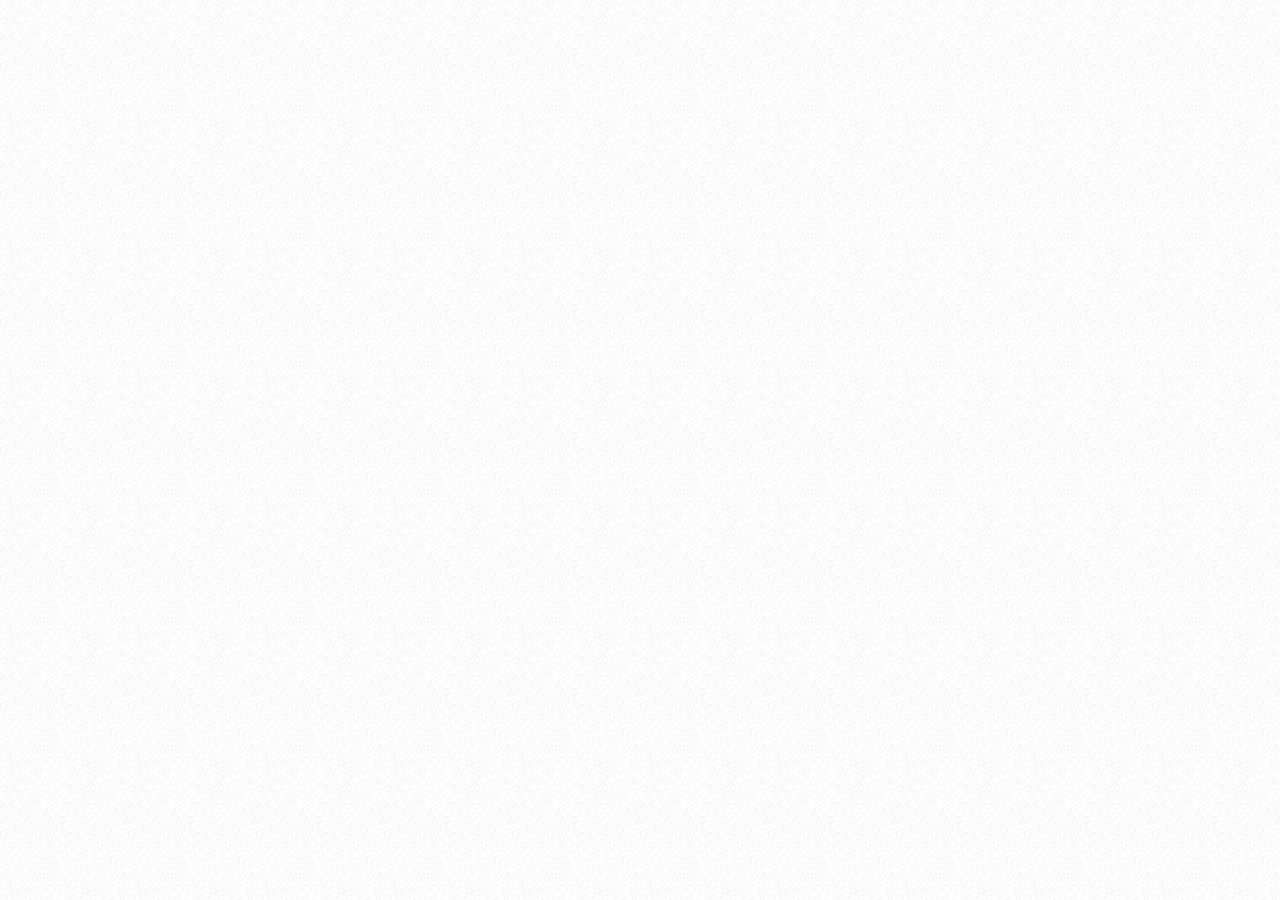
==== commit ad957386: "complete change" ====
--- a/index.html
+++ b/index.html
@@ -1,231 +1,135 @@
 <!DOCTYPE HTML>
 <!--
-	Miniport by HTML5 UP
+	Astral by HTML5 UP
 	html5up.net | @ajlkn
 	Free for personal and commercial use under the CCA 3.0 license (html5up.net/license)
 -->
 <html>
 	<head>
-		<title>Miniport by HTML5 UP</title>
+		<title>Christopher Look</title>
 		<meta charset="utf-8" />
 		<meta name="viewport" content="width=device-width, initial-scale=1" />
 		<!--[if lte IE 8]><script src="assets/js/ie/html5shiv.js"></script><![endif]-->
 		<link rel="stylesheet" href="assets/css/main.css" />
+		<noscript><link rel="stylesheet" href="assets/css/noscript.css" /></noscript>
 		<!--[if lte IE 8]><link rel="stylesheet" href="assets/css/ie8.css" /><![endif]-->
-		<!--[if lte IE 9]><link rel="stylesheet" href="assets/css/ie9.css" /><![endif]-->
 	</head>
 	<body>
 
-		<!-- Nav -->
-			<nav id="nav">
-				<ul class="container">
-					<li><a href="#top">Top</a></li>
-					<li><a href="#work">Work</a></li>
-					<li><a href="#portfolio">Portfolio</a></li>
-					<li><a href="#contact">Contact</a></li>
-				</ul>
-			</nav>
+		<!-- Wrapper-->
+			<div id="wrapper">
 
-		<!-- Home -->
-			<div class="wrapper style1 first">
-				<article class="container" id="top">
-					<div class="row">
-						<div class="4u 12u(mobile)">
-							<span class="image fit"><img src="images/pic00.jpg" alt="" /></span>
-						</div>
-						<div class="8u 12u(mobile)">
-							<header>
-								<h1>Hi. I'm <strong>Jane Doe</strong>.</h1>
-							</header>
-							<p>And this is <strong>Miniport</strong>, a free, fully responsive HTML5 site template designed by <a href="http://twitter.com/ajlkn">AJ</a> for <a href="http://html5up.net">HTML5 UP</a> &amp; released under the <a href="http://html5up.net/license">CCA license</a>.</p>
-							<a href="#work" class="button big scrolly">Learn about what I do</a>
-						</div>
-					</div>
-				</article>
-			</div>
+				<!-- Nav -->
+					<nav id="nav">
+						<a href="#me" class="icon fa-home active"><span>Home</span></a>
+						<a href="#about" class="icon fa-user"><span>About Me</span></a>
+						<a href="#projects" class="icon fa-folder"><span>Projects</span></a>
+						<a href="#contact" class="icon fa-envelope"><span>Contact</span></a>
+						<a href="https://www.linkedin.com/in/christopher-lo1ok/" class="icon fa-linkedin"><span>LinkedIn</span></a>
+						<a href="https://github.com/lookcw" class="icon fa-github"><span>github</span></a>
+					</nav>
 
-		<!-- Work -->
-			<div class="wrapper style2">
-				<article id="work">
-					<header>
-						<h2>Here's all the stuff I do.</h2>
-						<p>Odio turpis amet sed consequat eget posuere consequat.</p>
-					</header>
-					<div class="container">
-						<div class="row">
-							<div class="4u 12u(mobile)">
-								<section class="box style1">
-									<span class="icon featured fa-comments-o"></span>
-									<h3>Consequat lorem</h3>
-									<p>Ornare nulla proin odio consequat sapien vestibulum ipsum primis sed amet consequat lorem dolore.</p>
+				<!-- Main -->
+					<div id="main">
+
+						<!-- Me -->
+							<article id="me" class="panel">
+								<header>
+									<h1>Christopher Look</h1>
+									<p>Working Smart AND Hard</p>
+								</header>
+								<a href="#work" class="jumplink pic">
+									<span class="arrow icon fa-chevron-right"><span>See my work</span></span>
+									<img src="images/me.jpg" alt="" />
+								</a>
+							</article>
+
+
+							<article id="about" class="panel">
+								<header>
+									<h2 align="center">About Me</h2>
+								</header>
+								<p align="center">
+									Hi! My name is Christopher Look and I am currently an undergraduate at the University of Maryland. I am pursuing a double degree in computer science and bioengineering.  <br /> <br /> When I'm not working, you'll find me singing, fiddling with a guitar, or playing badminton. My dream however, is to one day run my own biotech company. As cliche as it sounds, I want to do the world some good through my passion.						</p>
+								<section>
+
 								</section>
-							</div>
-							<div class="4u 12u(mobile)">
-								<section class="box style1">
-									<span class="icon featured fa-camera-retro"></span>
-									<h3>Lorem dolor tempus</h3>
-									<p>Ornare nulla proin odio consequat sapien vestibulum ipsum primis sed amet consequat lorem dolore.</p>
+							</article>
+
+
+						<!-- Work -->
+							<article id="projects" class="panel">
+								<header>
+									<h2 align="center">What am I up to?</h2>
+								</header>
+
+										<p align="left">
+											Hi! My name is Christopher Look and I am currently an undergraduate at the University of Maryland. I am pursuing a double degree in computer science and bioengineering.  <br /> <br /> When I'm not working, you'll find me singing, fiddling with a guitar, or playing badminton. My dream however, is to one day run my own biotech company. As cliche as it sounds, I want to do the world some good through what I am passionate about.
+										</p>
+								<section>
+									<div class="column">
+										<div align="center" >
+											<a href="http://terp.umd.edu/getting-ahead-of-alzheimers/#.WZTmblGGPIU" class="center"><img src="images/ALZ_IllustrationREVISED_620.gif" alt=""></a>
+										</div>
+										<p align="left">
+											Hi! My name is Christopher Look and I am currently an undergraduate at the University of Maryland. I am pursuing a double degree in computer science and bioengineering.  <br /> <br /> When I'm not working, you'll find me singing, fiddling with a guitar, or playing badminton. My dream however, is to one day run my own biotech company. As cliche as it sounds, I want to do the world some good through what I am passionate about.
+										</p>
+										<div class="image">
+											<a href="#" class="image fit"><img src="images/pic02.jpg" alt=""></a>
+										</div>
+									</div>
 								</section>
-							</div>
-							<div class="4u 12u(mobile)">
-								<section class="box style1">
-									<span class="icon featured fa-thumbs-o-up"></span>
-									<h3>Feugiat posuere</h3>
-									<p>Ornare nulla proin odio consequat sapien vestibulum ipsum primis sed amet consequat lorem dolore.</p>
-								</section>
-							</div>
-						</div>
-					</div>
-					<footer>
-						<p>Lorem ipsum dolor sit sapien vestibulum ipsum primis?</p>
-						<a href="#portfolio" class="button big scrolly">See some of my recent work</a>
-					</footer>
-				</article>
-			</div>
+							</article>
 
-		<!-- Portfolio -->
-			<div class="wrapper style3">
-				<article id="portfolio">
-					<header>
-						<h2>Here’s some stuff I made recently.</h2>
-						<p>Proin odio consequat  sapien vestibulum consequat lorem dolore feugiat lorem ipsum dolore.</p>
-					</header>
-					<div class="container">
-						<div class="row">
-							<div class="4u 12u(mobile)">
-								<article class="box style2">
-									<a href="#" class="image featured"><img src="images/pic01.jpg" alt="" /></a>
-									<h3><a href="#">Magna feugiat</a></h3>
-									<p>Ornare nulla proin odio consequat.</p>
-								</article>
-							</div>
-							<div class="4u 12u(mobile)">
-								<article class="box style2">
-									<a href="#" class="image featured"><img src="images/pic02.jpg" alt="" /></a>
-									<h3><a href="#">Veroeros primis</a></h3>
-									<p>Ornare nulla proin odio consequat.</p>
-								</article>
-							</div>
-							<div class="4u 12u(mobile)">
-								<article class="box style2">
-									<a href="#" class="image featured"><img src="images/pic03.jpg" alt="" /></a>
-									<h3><a href="#">Lorem ipsum</a></h3>
-									<p>Ornare nulla proin odio consequat.</p>
-								</article>
-							</div>
-						</div>
-						<div class="row">
-							<div class="4u 12u(mobile)">
-								<article class="box style2">
-									<a href="#" class="image featured"><img src="images/pic04.jpg" alt="" /></a>
-									<h3><a href="#">Tempus dolore</a></h3>
-									<p>Ornare nulla proin odio consequat.</p>
-								</article>
-							</div>
-							<div class="4u 12u(mobile)">
-								<article class="box style2">
-									<a href="#" class="image featured"><img src="images/pic05.jpg" alt="" /></a>
-									<h3><a href="#">Feugiat aliquam</a></h3>
-									<p>Ornare nulla proin odio consequat.</p>
-								</article>
-							</div>
-							<div class="4u 12u(mobile)">
-								<article class="box style2">
-									<a href="#" class="image featured"><img src="images/pic06.jpg" alt="" /></a>
-									<h3><a href="#">Sed amet ornare</a></h3>
-									<p>Ornare nulla proin odio consequat.</p>
-								</article>
-							</div>
-						</div>
-					</div>
-					<footer>
-						<p>Lorem ipsum dolor sit sapien vestibulum ipsum primis?</p>
-						<a href="#contact" class="button big scrolly">Get in touch with me</a>
-					</footer>
-				</article>
-			</div>
 
-		<!-- Contact -->
-			<div class="wrapper style4">
-				<article id="contact" class="container 75%">
-					<header>
-						<h2>Have me make stuff for you.</h2>
-						<p>Ornare nulla proin odio consequat sapien vestibulum ipsum sed lorem.</p>
-					</header>
-					<div>
-						<div class="row">
-							<div class="12u">
-								<form method="post" action="#">
+
+
+
+
+
+
+
+						<!-- Contact -->
+							<article id="contact" class="panel">
+								<header>
+									<h2>Contact Me</h2>
+								</header>
+								<form action="#" method="post">
 									<div>
 										<div class="row">
-											<div class="6u 12u(mobile)">
-												<input type="text" name="name" id="name" placeholder="Name" />
+											<div class="6u 12u$(mobile)">
+												<input type="text" name="name" placeholder="Name" />
 											</div>
-											<div class="6u 12u(mobile)">
-												<input type="text" name="email" id="email" placeholder="Email" />
+											<div class="6u$ 12u$(mobile)">
+												<input type="text" name="email" placeholder="Email" />
 											</div>
-										</div>
-										<div class="row">
-											<div class="12u">
-												<input type="text" name="subject" id="subject" placeholder="Subject" />
+											<div class="12u$">
+												<input type="text" name="subject" placeholder="Subject" />
 											</div>
-										</div>
-										<div class="row">
-											<div class="12u">
-												<textarea name="message" id="message" placeholder="Message"></textarea>
+											<div class="12u$">
+												<textarea name="message" placeholder="Message" rows="8"></textarea>
 											</div>
-										</div>
-										<div class="row 200%">
-											<div class="12u">
-												<ul class="actions">
-													<li><input type="submit" value="Send Message" /></li>
-													<li><input type="reset" value="Clear Form" class="alt" /></li>
-												</ul>
+											<div class="12u$">
+												<input type="submit" value="Send Message" />
 											</div>
 										</div>
 									</div>
 								</form>
-							</div>
-						</div>
-						<div class="row">
-							<div class="12u">
-								<hr />
-								<h3>Find me on ...</h3>
-								<ul class="social">
-									<li><a href="#" class="icon fa-twitter"><span class="label">Twitter</span></a></li>
-									<li><a href="#" class="icon fa-facebook"><span class="label">Facebook</span></a></li>
-									<li><a href="#" class="icon fa-dribbble"><span class="label">Dribbble</span></a></li>
-									<li><a href="#" class="icon fa-linkedin"><span class="label">LinkedIn</span></a></li>
-									<li><a href="#" class="icon fa-tumblr"><span class="label">Tumblr</span></a></li>
-									<li><a href="#" class="icon fa-google-plus"><span class="label">Google+</span></a></li>
-									<li><a href="#" class="icon fa-github"><span class="label">Github</span></a></li>
-									<!--
-									<li><a href="#" class="icon fa-rss"><span>RSS</span></a></li>
-									<li><a href="#" class="icon fa-instagram"><span>Instagram</span></a></li>
-									<li><a href="#" class="icon fa-foursquare"><span>Foursquare</span></a></li>
-									<li><a href="#" class="icon fa-skype"><span>Skype</span></a></li>
-									<li><a href="#" class="icon fa-soundcloud"><span>Soundcloud</span></a></li>
-									<li><a href="#" class="icon fa-youtube"><span>YouTube</span></a></li>
-									<li><a href="#" class="icon fa-blogger"><span>Blogger</span></a></li>
-									<li><a href="#" class="icon fa-flickr"><span>Flickr</span></a></li>
-									<li><a href="#" class="icon fa-vimeo"><span>Vimeo</span></a></li>
-									-->
-								</ul>
-								<hr />
-							</div>
-						</div>
+							</article>
+
 					</div>
-					<footer>
-						<ul id="copyright">
-							<li>&copy; Untitled. All rights reserved.</li><li>Design: <a href="http://html5up.net">HTML5 UP</a></li>
+
+				<!-- Footer -->
+					<div id="footer">
+						<ul class="copyright">
+							<li>&copy; Untitled.</li><li>Design: <a href="http://html5up.net">HTML5 UP</a></li>
 						</ul>
-					</footer>
-				</article>
+					</div>
+
 			</div>
 
 		<!-- Scripts -->
 			<script src="assets/js/jquery.min.js"></script>
-			<script src="assets/js/jquery.scrolly.min.js"></script>
 			<script src="assets/js/skel.min.js"></script>
 			<script src="assets/js/skel-viewport.min.js"></script>
 			<script src="assets/js/util.js"></script>
--- a/assets/css/main.css
+++ b/assets/css/main.css
@@ -1,8 +1,8 @@
-@import url("https://fonts.googleapis.com/css?family=Open+Sans:300,300italic,600,600italic,700");
+@import url("https://fonts.googleapis.com/css?family=Source+Sans+Pro:300,400,300italic,400italic");
 @import url("font-awesome.min.css");
 
 /*
-	Miniport by HTML5 UP
+	Astral by HTML5 UP
 	html5up.net | @ajlkn
 	Free for personal and commercial use under the CCA 3.0 license (html5up.net/license)
 */
@@ -54,113 +54,6 @@
 		-moz-box-sizing: border-box;
 		-webkit-box-sizing: border-box;
 		box-sizing: border-box;
-	}
-
-/* Containers */
-
-	.container {
-		margin-left: auto;
-		margin-right: auto;
-	}
-
-	.container.\31 25\25 {
-		width: 100%;
-		max-width: 1200px;
-		min-width: 960px;
-	}
-
-	.container.\37 5\25 {
-		width: 720px;
-	}
-
-	.container.\35 0\25 {
-		width: 480px;
-	}
-
-	.container.\32 5\25 {
-		width: 240px;
-	}
-
-	.container {
-		width: 960px;
-	}
-
-	@media screen and (min-width: 737px) {
-
-		.container.\31 25\25 {
-			width: 100%;
-			max-width: 1500px;
-			min-width: 1200px;
-		}
-
-		.container.\37 5\25 {
-			width: 900px;
-		}
-
-		.container.\35 0\25 {
-			width: 600px;
-		}
-
-		.container.\32 5\25 {
-			width: 300px;
-		}
-
-		.container {
-			width: 1200px;
-		}
-
-	}
-
-	@media screen and (min-width: 737px) and (max-width: 1200px) {
-
-		.container.\31 25\25 {
-			width: 100%;
-			max-width: 1200px;
-			min-width: 960px;
-		}
-
-		.container.\37 5\25 {
-			width: 720px;
-		}
-
-		.container.\35 0\25 {
-			width: 480px;
-		}
-
-		.container.\32 5\25 {
-			width: 240px;
-		}
-
-		.container {
-			width: 960px;
-		}
-
-	}
-
-	@media screen and (max-width: 736px) {
-
-		.container.\31 25\25 {
-			width: 100%;
-			max-width: 125%;
-			min-width: 100%;
-		}
-
-		.container.\37 5\25 {
-			width: 75%;
-		}
-
-		.container.\35 0\25 {
-			width: 50%;
-		}
-
-		.container.\32 5\25 {
-			width: 25%;
-		}
-
-		.container {
-			width: 100% !important;
-		}
-
 	}
 
 /* Grid */
@@ -636,221 +529,6 @@
 
 	}
 
-	@media screen and (min-width: 737px) and (max-width: 1200px) {
-
-		.row > * {
-			padding: 25px 0 0 25px;
-		}
-
-		.row {
-			margin: -25px 0 -1px -25px;
-		}
-
-		.row.uniform > * {
-			padding: 25px 0 0 25px;
-		}
-
-		.row.uniform {
-			margin: -25px 0 -1px -25px;
-		}
-
-		.row.\32 00\25 > * {
-			padding: 50px 0 0 50px;
-		}
-
-		.row.\32 00\25 {
-			margin: -50px 0 -1px -50px;
-		}
-
-		.row.uniform.\32 00\25 > * {
-			padding: 50px 0 0 50px;
-		}
-
-		.row.uniform.\32 00\25 {
-			margin: -50px 0 -1px -50px;
-		}
-
-		.row.\31 50\25 > * {
-			padding: 37.5px 0 0 37.5px;
-		}
-
-		.row.\31 50\25 {
-			margin: -37.5px 0 -1px -37.5px;
-		}
-
-		.row.uniform.\31 50\25 > * {
-			padding: 37.5px 0 0 37.5px;
-		}
-
-		.row.uniform.\31 50\25 {
-			margin: -37.5px 0 -1px -37.5px;
-		}
-
-		.row.\35 0\25 > * {
-			padding: 12.5px 0 0 12.5px;
-		}
-
-		.row.\35 0\25 {
-			margin: -12.5px 0 -1px -12.5px;
-		}
-
-		.row.uniform.\35 0\25 > * {
-			padding: 12.5px 0 0 12.5px;
-		}
-
-		.row.uniform.\35 0\25 {
-			margin: -12.5px 0 -1px -12.5px;
-		}
-
-		.row.\32 5\25 > * {
-			padding: 6.25px 0 0 6.25px;
-		}
-
-		.row.\32 5\25 {
-			margin: -6.25px 0 -1px -6.25px;
-		}
-
-		.row.uniform.\32 5\25 > * {
-			padding: 6.25px 0 0 6.25px;
-		}
-
-		.row.uniform.\32 5\25 {
-			margin: -6.25px 0 -1px -6.25px;
-		}
-
-		.\31 2u\28tablet\29, .\31 2u\24\28tablet\29 {
-			width: 100%;
-			clear: none;
-			margin-left: 0;
-		}
-
-		.\31 1u\28tablet\29, .\31 1u\24\28tablet\29 {
-			width: 91.6666666667%;
-			clear: none;
-			margin-left: 0;
-		}
-
-		.\31 0u\28tablet\29, .\31 0u\24\28tablet\29 {
-			width: 83.3333333333%;
-			clear: none;
-			margin-left: 0;
-		}
-
-		.\39 u\28tablet\29, .\39 u\24\28tablet\29 {
-			width: 75%;
-			clear: none;
-			margin-left: 0;
-		}
-
-		.\38 u\28tablet\29, .\38 u\24\28tablet\29 {
-			width: 66.6666666667%;
-			clear: none;
-			margin-left: 0;
-		}
-
-		.\37 u\28tablet\29, .\37 u\24\28tablet\29 {
-			width: 58.3333333333%;
-			clear: none;
-			margin-left: 0;
-		}
-
-		.\36 u\28tablet\29, .\36 u\24\28tablet\29 {
-			width: 50%;
-			clear: none;
-			margin-left: 0;
-		}
-
-		.\35 u\28tablet\29, .\35 u\24\28tablet\29 {
-			width: 41.6666666667%;
-			clear: none;
-			margin-left: 0;
-		}
-
-		.\34 u\28tablet\29, .\34 u\24\28tablet\29 {
-			width: 33.3333333333%;
-			clear: none;
-			margin-left: 0;
-		}
-
-		.\33 u\28tablet\29, .\33 u\24\28tablet\29 {
-			width: 25%;
-			clear: none;
-			margin-left: 0;
-		}
-
-		.\32 u\28tablet\29, .\32 u\24\28tablet\29 {
-			width: 16.6666666667%;
-			clear: none;
-			margin-left: 0;
-		}
-
-		.\31 u\28tablet\29, .\31 u\24\28tablet\29 {
-			width: 8.3333333333%;
-			clear: none;
-			margin-left: 0;
-		}
-
-		.\31 2u\24\28tablet\29 + *,
-		.\31 1u\24\28tablet\29 + *,
-		.\31 0u\24\28tablet\29 + *,
-		.\39 u\24\28tablet\29 + *,
-		.\38 u\24\28tablet\29 + *,
-		.\37 u\24\28tablet\29 + *,
-		.\36 u\24\28tablet\29 + *,
-		.\35 u\24\28tablet\29 + *,
-		.\34 u\24\28tablet\29 + *,
-		.\33 u\24\28tablet\29 + *,
-		.\32 u\24\28tablet\29 + *,
-		.\31 u\24\28tablet\29 + * {
-			clear: left;
-		}
-
-		.\-11u\28tablet\29 {
-			margin-left: 91.66667%;
-		}
-
-		.\-10u\28tablet\29 {
-			margin-left: 83.33333%;
-		}
-
-		.\-9u\28tablet\29 {
-			margin-left: 75%;
-		}
-
-		.\-8u\28tablet\29 {
-			margin-left: 66.66667%;
-		}
-
-		.\-7u\28tablet\29 {
-			margin-left: 58.33333%;
-		}
-
-		.\-6u\28tablet\29 {
-			margin-left: 50%;
-		}
-
-		.\-5u\28tablet\29 {
-			margin-left: 41.66667%;
-		}
-
-		.\-4u\28tablet\29 {
-			margin-left: 33.33333%;
-		}
-
-		.\-3u\28tablet\29 {
-			margin-left: 25%;
-		}
-
-		.\-2u\28tablet\29 {
-			margin-left: 16.66667%;
-		}
-
-		.\-1u\28tablet\29 {
-			margin-left: 8.33333%;
-		}
-
-	}
-
 	@media screen and (max-width: 736px) {
 
 		.row > * {
@@ -1068,14 +746,16 @@
 
 /* Basic */
 
-	body, input, textarea, select {
-		font-family: 'Open Sans', sans-serif;
-		line-height: 1.85em;
-		color: #888;
+	body {
+		background-image: url("images/overlay.png"), url("images/bg.jpg");
+		background-repeat: repeat, no-repeat;
+		background-size: auto, 100% 100%;
+		font-family: 'Source Sans Pro', sans-serif;
 		font-weight: 300;
-	}
-
-		body.is-loading *, input.is-loading *, textarea.is-loading *, select.is-loading * {
+		color: #777777;
+	}
+
+		body.is-loading *, body.is-loading *:before, body.is-loading *:after {
 			-moz-transition: none !important;
 			-webkit-transition: none !important;
 			-ms-transition: none !important;
@@ -1086,30 +766,32 @@
 			animation: none !important;
 		}
 
-	a {
-		-moz-transition: color .2s ease-in-out;
-		-webkit-transition: color .2s ease-in-out;
-		-ms-transition: color .2s ease-in-out;
-		transition: color .2s ease-in-out;
-		color: #43B3E0;
-		text-decoration: underline;
-	}
-
-		a:hover {
-			color: #43bff0 !important;
-		}
-
-		a img {
-			border: 0;
-		}
-
-	b, strong {
-		font-weight: 600;
-		color: #3e3e3e;
-	}
-
-	i, em {
+	input, textarea, select {
+		font-family: 'Source Sans Pro', sans-serif;
+		font-weight: 300;
+		color: #777777;
+	}
+
+	strong, b, h1, h2, h3, h4, h5, h6 {
+		font-weight: 400;
+		color: #363636;
+	}
+
+	blockquote {
+		border-left: solid 0.5em #ddd;
+		padding: 1em 0 1em 2em;
 		font-style: italic;
+	}
+
+	em, i {
+		font-style: italic;
+	}
+
+	hr {
+		border: 0;
+		border-top: solid 1px #ddd;
+		padding: 1.5em 0 0 0;
+		margin: 1.75em 0 0 0;
 	}
 
 	sub {
@@ -1124,155 +806,93 @@
 		font-size: 0.8em;
 	}
 
-	blockquote {
-		border-left: solid 0.75em #eee;
-		padding: 1em 0 1em 1.5em;
-		font-style: italic;
-	}
-
-	h1, h2, h3, h4, h5, h6 {
-		color: #3e3e3e;
-	}
-
-	h1 a, h2 a, h3 a, h4 a, h5 a, h6 a {
-		text-decoration: none;
-		color: inherit;
-	}
-
-	h2, h3, h4, h5, h6 {
-		font-weight: 700;
-	}
-
-	h1 {
-		font-weight: 300;
-	}
-
-		h1 strong {
-			font-weight: 700;
-		}
-
-	em, i {
-		font-style: italic;
-	}
-
 	br.clear {
 		clear: both;
 	}
 
-	hr {
-		border: 0;
-		border-top: solid 1px #444;
-		border-top-color: rgba(0, 0, 0, 0.35);
-		box-shadow: 0px 1px 0px 0px rgba(255, 255, 255, 0.1);
-		height: 1px;
-		margin: 3em 0 4em 0;
-	}
-
-	p, ul, ol, dl, table {
+	p, ul, ol, dl, table, blockquote, form {
 		margin-bottom: 2em;
 	}
 
+/* Table */
+
+	table {
+		width: 100%;
+	}
+
+		table.default tbody tr {
+			border-bottom: solid 1px #f4f4f4;
+		}
+
+		table.default td {
+			padding: 0.5em 1em 0.5em 1em;
+		}
+
+		table.default th {
+			text-align: left;
+			font-weight: 400;
+			padding: 0.5em 1em 0.5em 1em;
+		}
+
+		table.default thead {
+			border-bottom: solid 2px #f4f4f4;
+		}
+
 /* Form */
 
 	form label {
-		color: #3e3e3e;
-		font-weight: 700;
 		display: block;
-		margin: 0 0 0.5em 0;
-	}
-
-	form input[type=text],
-	form input[type=email],
-	form input[type=password],
+		font-weight: 400;
+		color: #363636;
+		margin: 0 0 1em 0;
+	}
+
+	form input[type="text"],
+	form input[type="email"],
+	form input[type="password"],
 	form select,
 	form textarea {
-		-moz-transition: background .2s ease-in-out, box-shadow .2s ease-in-out;
-		-webkit-transition: background .2s ease-in-out, box-shadow .2s ease-in-out;
-		-ms-transition: background .2s ease-in-out, box-shadow .2s ease-in-out;
-		transition: background .2s ease-in-out, box-shadow .2s ease-in-out;
 		-webkit-appearance: none;
-		display: block;
 		border: 0;
+		background: #f4f4f4;
 		padding: 0.75em;
-		font-size: 1em;
-		border-radius: 8px;
-		border: solid 1px #ddd;
-		background: #fff;
-		color: #bbb;
-		box-shadow: inset 0px 2px 3px 1px rgba(0, 0, 0, 0.05), 0px 1px 0px 0px rgba(255, 255, 255, 0.025);
 		width: 100%;
-	}
-
-		form input[type=text]:focus,
-		form input[type=email]:focus,
-		form input[type=password]:focus,
+		-moz-transition: background-color .25s ease-in-out;
+		-webkit-transition: background-color .25s ease-in-out;
+		-ms-transition: background-color .25s ease-in-out;
+		transition: background-color .25s ease-in-out;
+	}
+
+		form input[type="text"]:focus,
+		form input[type="email"]:focus,
+		form input[type="password"]:focus,
 		form select:focus,
 		form textarea:focus {
-			background: #fafafa;
-			box-shadow: inset 0px 2px 5px 0px rgba(0, 0, 0, 0.05), 0px 1px 0px 0px rgba(255, 255, 255, 0.025), inset 0px 0px 2px 1px #43bff0;
-		}
-
-	form textarea {
-		height: 15em;
-	}
-
-	form .formerize-placeholder {
-		color: #555 !important;
+			background: #f8f8f8;
+		}
+
+	form input[type="text"],
+	form input[type="email"],
+	form input[type="password"],
+	form select {
+		line-height: 1.35em;
 	}
 
 	form ::-webkit-input-placeholder {
-		color: #555 !important;
+		color: #999;
 	}
 
 	form :-moz-placeholder {
-		color: #555 !important;
+		color: #999;
 	}
 
 	form ::-moz-placeholder {
-		color: #555 !important;
+		color: #999;
 	}
 
 	form :-ms-input-placeholder {
-		color: #555 !important;
-	}
-
-	form ::-moz-focus-inner {
-		border: 0;
-	}
-
-/* Tables */
-
-	table {
-		width: 100%;
-	}
-
-		table.default {
-			width: 100%;
-		}
-
-			table.default tr {
-				border-top: solid 1px #eee;
-			}
-
-				table.default tr:first-child {
-					border-top: 0;
-				}
-
-			table.default td {
-				padding: 0.5em 1em 0.5em 1em;
-			}
-
-			table.default th {
-				text-align: left;
-				padding: 0.5em 1em 0.5em 1em;
-				font-weight: 600;
-				margin: 0 0 1em 0;
-			}
-
-			table.default thead {
-				background: #4f4f4f;
-				color: #fff;
-			}
+		color: #999;
+	}
 
 /* Section/Article */
 
@@ -1280,18 +900,18 @@
 		margin-bottom: 3em;
 	}
 
-	section > :last-child,
-	article > :last-child,
-	section:last-child,
-	article:last-child {
-		margin-bottom: 0;
+		section > :last-child, section:last-child, article > :last-child, article:last-child {
+			margin-bottom: 0;
+		}
+
+	header > p {
+		color: #aaa;
 	}
 
 /* Image */
 
 	.image {
 		display: inline-block;
-		position: relative;
 	}
 
 		.image img {
@@ -1332,28 +952,17 @@
 	input[type="reset"],
 	button,
 	.button {
-		background-image: url("images/bg.png"), -moz-linear-gradient(top, rgba(0, 0, 0, 0), rgba(0, 0, 0, 0.2));
-		background-image: url("images/bg.png"), -webkit-linear-gradient(top, rgba(0, 0, 0, 0), rgba(0, 0, 0, 0.2));
-		background-image: url("images/bg.png"), -ms-linear-gradient(top, rgba(0, 0, 0, 0), rgba(0, 0, 0, 0.2));
-		background-image: url("images/bg.png"), linear-gradient(top, rgba(0, 0, 0, 0), rgba(0, 0, 0, 0.2));
-		-moz-transition: background-color .2s ease-in-out;
-		-webkit-transition: background-color .2s ease-in-out;
-		-ms-transition: background-color .2s ease-in-out;
-		transition: background-color .2s ease-in-out;
 		-webkit-appearance: none;
-		position: relative;
 		display: inline-block;
-		color: #fff !important;
-		text-decoration: none;
-		font-weight: 700;
+		background-color: #222222;
+		color: #ffffff;
 		border: 0;
+		cursor: pointer;
 		outline: 0;
-		cursor: pointer;
-		border-radius: 8px;
-		text-shadow: -1px -1px 0.5px rgba(0, 0, 0, 0.5);
-		overflow: hidden;
-		box-shadow: inset 0px 0px 0px 1px rgba(0, 0, 0, 0.5), inset 0px 2px 1px 0px rgba(255, 255, 255, 0.75);
-		background-color: #43B3E0;
+		-moz-transition: background-color .25s ease-in-out;
+		-webkit-transition: background-color .25s ease-in-out;
+		-ms-transition: background-color .25s ease-in-out;
+		transition: background-color .25s ease-in-out;
 	}
 
 		input[type="button"]:hover,
@@ -1361,8 +970,7 @@
 		input[type="reset"]:hover,
 		button:hover,
 		.button:hover {
-			background-color: #43bff0;
-			color: #fff !important;
+			background-color: #333333;
 		}
 
 		input[type="button"]:active,
@@ -1370,8 +978,7 @@
 		input[type="reset"]:active,
 		button:active,
 		.button:active {
-			background-color: #3BA8D3;
-			top: 1px;
+			background-color: #444444;
 		}
 
 		input[type="button"].alt,
@@ -1379,8 +986,7 @@
 		input[type="reset"].alt,
 		button.alt,
 		.button.alt {
-			background-color: #444;
-			box-shadow: inset 0px 0px 0px 1px #242424, inset 0px 2px 1px 0px rgba(255, 255, 255, 0.2);
+			background-color: #777777;
 		}
 
 			input[type="button"].alt:hover,
@@ -1388,8 +994,7 @@
 			input[type="reset"].alt:hover,
 			button.alt:hover,
 			.button.alt:hover {
-				background-color: #4f4f4f;
-				color: #fff !important;
+				background-color: #888888;
 			}
 
 			input[type="button"].alt:active,
@@ -1397,7 +1002,7 @@
 			input[type="reset"].alt:active,
 			button.alt:active,
 			.button.alt:active {
-				background-color: #3f3f3f;
+				background-color: #999999;
 			}
 
 /* List */
@@ -1411,130 +1016,9 @@
 			padding-left: 0.5em;
 		}
 
-	ul.social {
-		cursor: default;
-		margin: 0;
-	}
-
-		ul.social li {
-			position: relative;
-			display: inline-block;
-			margin: 0.25em;
-			top: 0;
-		}
-
-			ul.social li a {
-				-moz-transition: top .2s ease-in-out;
-				-webkit-transition: top .2s ease-in-out;
-				-ms-transition: top .2s ease-in-out;
-				transition: top .2s ease-in-out;
-				display: block;
-				width: 48px;
-				height: 48px;
-				border-radius: 6px;
-				top: 0;
-				position: relative;
-			}
-
-				ul.social li a:before {
-					background-image: url("images/bg.png"), -moz-linear-gradient(top, rgba(0, 0, 0, 0), rgba(0, 0, 0, 0.2));
-					background-image: url("images/bg.png"), -webkit-linear-gradient(top, rgba(0, 0, 0, 0), rgba(0, 0, 0, 0.2));
-					background-image: url("images/bg.png"), -ms-linear-gradient(top, rgba(0, 0, 0, 0), rgba(0, 0, 0, 0.2));
-					background-image: url("images/bg.png"), linear-gradient(top, rgba(0, 0, 0, 0), rgba(0, 0, 0, 0.2));
-					-moz-transition: background-color .2s ease-in-out;
-					-webkit-transition: background-color .2s ease-in-out;
-					-ms-transition: background-color .2s ease-in-out;
-					transition: background-color .2s ease-in-out;
-					background-color: #444;
-					border-radius: 6px;
-					box-shadow: inset 0px 0px 0px 1px #282828, inset 0px 2px 1px 0px rgba(255, 255, 255, 0.1);
-					color: #2E2E2E !important;
-					display: block;
-					font-size: 26px;
-					height: 48px;
-					line-height: 48px;
-					text-align: center;
-					outline: 0;
-					overflow: hidden;
-					text-shadow: 1px 1px 0px rgba(255, 255, 255, 0.1);
-					width: 48px;
-				}
-
-				ul.social li a.fa-twitter {
-					background-color: #2DAAE4;
-				}
-
-				ul.social li a.fa-facebook {
-					background-color: #3C5A98;
-				}
-
-				ul.social li a.fa-dribbble {
-					background-color: #C4376B;
-				}
-
-				ul.social li a.fa-linkedin {
-					background-color: #006599;
-				}
-
-				ul.social li a.fa-tumblr {
-					background-color: #51718A;
-				}
-
-				ul.social li a.fa-google-plus {
-					background-color: #DA2713;
-				}
-
-				ul.social li a.fa-github {
-					background-color: #FAFAFA;
-				}
-
-				ul.social li a.fa-rss {
-					background-color: #F2600B;
-				}
-
-				ul.social li a.fa-instagram {
-					background-color: #E0D7C8;
-				}
-
-				ul.social li a.fa-foursquare {
-					background-color: #39A3D4;
-				}
-
-				ul.social li a.fa-skype {
-					background-color: #10BEF1;
-				}
-
-				ul.social li a.fa-soundcloud {
-					background-color: #FE5419;
-				}
-
-				ul.social li a.fa-youtube {
-					background-color: #BF2E25;
-				}
-
-				ul.social li a.fa-blogger {
-					background-color: #FF6501;
-				}
-
-				ul.social li a.fa-flickr {
-					background-color: #0062DB;
-				}
-
-				ul.social li a.fa-vimeo {
-					background-color: #4C8AB0;
-				}
-
-				ul.social li a:hover {
-					top: -5px;
-				}
-
-					ul.social li a:hover:before {
-						background-color: transparent;
-					}
-
 	ul.actions li {
 		display: inline-block;
-		margin: 0 0 0 1em;
+		margin-left: 0.5em;
 	}
 
 		ul.actions li:first-child {
@@ -1550,173 +1034,103 @@
 			padding-left: 0.25em;
 		}
 
-/* Box */
-
-	.box {
-		background: #fff;
-		box-shadow: inset 0px 0px 0px 1px rgba(0, 0, 0, 0.15), 0px 2px 3px 0px rgba(0, 0, 0, 0.1);
-		text-align: center;
-	}
-
 /* Icons */
 
 	.icon {
+		position: relative;
 		text-decoration: none;
 	}
 
 		.icon:before {
-			display: inline-block;
+			-moz-osx-font-smoothing: grayscale;
+			-webkit-font-smoothing: antialiased;
 			font-family: FontAwesome;
-			font-size: 1.25em;
-			text-decoration: none;
 			font-style: normal;
 			font-weight: normal;
-			line-height: 1;
-			-webkit-font-smoothing: antialiased;
-			-moz-osx-font-smoothing: grayscale;
+			text-transform: none !important;
 		}
 
 		.icon > .label {
 			display: none;
 		}
 
-		.icon.featured {
-			color: #EA8A95;
-			display: block;
-			margin: 0 0 1.5em 0;
-			cursor: default;
-		}
-
-			.icon.featured:before {
-				font-size: 6em;
-			}
-
-/* Wrappers */
-
-	.wrapper {
-		background-image: url("images/bg.png");
-		box-shadow: inset 0px 1px 0px 0px rgba(0, 0, 0, 0.05), inset 0px 2px 3px 0px rgba(0, 0, 0, 0.1);
-	}
-
-		.wrapper.first {
-			box-shadow: none;
-		}
-
-		.wrapper.style1 {
-			background-image: none;
-			background-color: #fff;
-		}
-
-		.wrapper.style2 {
-			background-color: #fafafa;
-			text-shadow: 1px 1px 0px #fff;
-		}
-
-		.wrapper.style3 {
-			background-color: #f4f4f4;
-			text-shadow: 1px 1px 0px #fff;
-		}
-
-		.wrapper.style4 {
-			background-color: #303030;
-			color: #999;
-			text-shadow: -1px -1px 0px #181818;
-		}
-
-			.wrapper.style4 h1, .wrapper.style4 h2, .wrapper.style4 h3, .wrapper.style4 h4, .wrapper.style4 h5, .wrapper.style4 h6 {
-				color: #fff;
-			}
-
-			.wrapper.style4 form input[type=text],
-			.wrapper.style4 form input[type=password],
-			.wrapper.style4 form select,
-			.wrapper.style4 form textarea {
-				border: none;
-				background: #282828;
-			}
-
-				.wrapper.style4 form input[type=text]:focus,
-				.wrapper.style4 form input[type=password]:focus,
-				.wrapper.style4 form select:focus,
-				.wrapper.style4 form textarea:focus {
-					background: #252525;
-				}
-
 /* Nav */
 
-	#nav {
-		background-color: #282828;
-		text-align: center;
-		position: fixed;
-		left: 0;
-		top: 0;
-		width: 100%;
-		z-index: 10000;
-		cursor: default;
-	}
-
-		#nav ul {
-			margin-bottom: 0;
-		}
-
-		#nav li {
+	#nav a {
+		position: relative;
+		display: inline-block;
+		color: #ffffff;
+		width: 1em;
+		height: 1em;
+		line-height: 0.9em;
+	}
+
+		#nav a.icon:before {
+			padding-right: 0;
+		}
+
+/* Panels */
+
+	#main {
+		position: relative;
+		overflow: hidden;
+	}
+
+	.panel {
+		position: relative;
+	}
+
+/* Me */
+
+	#me .pic {
+		position: relative;
+		display: block;
+	}
+
+		#me .pic:before {
+			content: '';
+			position: absolute;
+			top: 0;
+			left: 0;
+			background: url("images/overlay.png");
+			width: 100%;
+			height: 100%;
+			z-index: 1;
+		}
+
+/* Footer */
+
+	#footer {
+		color: #ccc;
+		color: rgba(255, 255, 255, 0.45);
+	}
+
+		#footer a {
+			color: #ddd;
+			color: rgba(255, 255, 255, 0.65);
+			-moz-transition: color .25s ease-in-out;
+			-webkit-transition: color .25s ease-in-out;
+			-ms-transition: color .25s ease-in-out;
+			transition: color .25s ease-in-out;
+		}
+
+			#footer a:hover {
+				color: white;
+			}
+
+		#footer .copyright li {
 			display: inline-block;
 		}
 
-		#nav a {
-			position: relative;
-			display: block;
-			color: #fff;
-			text-decoration: none;
-			outline: 0;
-		}
-
-			#nav a:hover {
-				color: #fff !important;
-			}
-
-			#nav a.active:before {
-				content: '';
-				display: block;
-				position: absolute;
-				bottom: -0.6em;
-				left: 50%;
-				margin-left: -0.75em;
-				border-left: solid 0.75em transparent;
-				border-right: solid 0.75em transparent;
-				border-top: solid 0.6em #282828;
-			}
-
-/* Articles */
-
-	#top .image {
-		border-radius: 50%;
-	}
-
-		#top .image img {
-			border-radius: 50%;
-		}
-
-	#top p a {
-		color: inherit;
-	}
-
-/* Copyright */
-
-	#copyright {
-		color: #666;
-	}
-
-		#copyright a {
-			-moz-transition: color .2s ease-in-out;
-			-webkit-transition: color .2s ease-in-out;
-			-ms-transition: color .2s ease-in-out;
-			transition: color .2s ease-in-out;
-			color: inherit;
-		}
-
-			#copyright a:hover {
-				color: #777;
+			#footer .copyright li:before {
+				display: inline;
+				content: '\2022';
+				opacity: 0.5;
+				padding: 0 0.75em 0 0.75em;
+			}
+
+			#footer .copyright li:first-child:before {
+				display: none;
 			}
 
 /* Desktop */
@@ -1725,55 +1139,50 @@
 
 		/* Basic */
 
-			body, input, textarea, select {
-				font-size: 13pt;
+			html {
+				min-width: 100%;
+				min-height: 100%;
+			}
+
+			body {
+				width: 100%;
+				min-width: 1000px;
+				min-height: 100%;
+				overflow-y: scroll;
+				background-attachment: fixed;
+				font-size: 14pt;
+				line-height: 1.75em;
+			}
+
+			input, textarea, select {
+				font-size: 14pt;
+				line-height: 1.75em;
 			}
 
 			h1 {
-				font-size: 3.25em;
-				letter-spacing: -0.025em;
+				font-size: 2.4em;
+				letter-spacing: -0.015em;
 			}
 
 			h2 {
-				font-size: 2em;
+				font-size: 1.8em;
 				letter-spacing: -0.015em;
 			}
 
-			h3 {
-				font-size: 1.5em;
+			h3, h4, h5, h6 {
+				font-size: 1.25em;
 				letter-spacing: -0.015em;
 			}
 
-			h1, h2, h3, h4, h5, h6 {
-				margin: 0 0 0.75em 0;
-			}
+		/* Section/Article */
 
 			header {
-				margin: 0 0 3em 0;
+				margin: 0 0 1.5em 0;
 			}
 
 				header > p {
-					font-size: 1.25em;
-					margin: 0;
-				}
-
-			footer {
-				margin: 3em 0 0 0;
-			}
-
-				footer > p {
-					font-size: 1.25em;
-				}
-
-		/* Form */
-
-			form input[type="button"],
-			form input[type="submit"],
-			form input[type="reset"],
-			form button,
-			form .button {
-				margin: 0 0.5em 0 0.5em;
-			}
+					margin: 0.5em 0 0 0;
+				}
 
 		/* Button */
 
@@ -1782,219 +1191,290 @@
 			input[type="reset"],
 			button,
 			.button {
-				padding: 1em 2.35em 1em 2.35em;
-				font-size: 1.1em;
-			}
+				padding: 0.7em 1.5em 0.7em 1.5em;
+			}
+
+				input[type="button"].small,
+				input[type="submit"].small,
+				input[type="reset"].small,
+				button.small,
+				.button.small {
+					font-size: 0.75em;
+				}
 
 				input[type="button"].big,
 				input[type="submit"].big,
 				input[type="reset"].big,
 				button.big,
 				.button.big {
+					font-size: 1.25em;
+					padding: 0.5em 1.25em 0.5em 1.25em;
+				}
+
+				input[type="button"].huge,
+				input[type="submit"].huge,
+				input[type="reset"].huge,
+				button.huge,
+				.button.huge {
 					font-size: 1.5em;
-					letter-spacing: -0.025em;
-				}
-
-		/* Box */
-
-			.box {
-				padding: 2em;
-			}
-
-				.box.style1 {
-					padding: 3em 2em 3.5em 2em;
-				}
-
-					.box.style1 h3 {
-						margin-bottom: 0.5em;
+					padding: 0.5em 1.25em 0.5em 1.25em;
+				}
+
+		/* Wrapper */
+
+			#wrapper {
+				width: 45em;
+				margin: 0 auto;
+				opacity: 0.00001;
+			}
+
+				#wrapper.tall {
+					padding-bottom: 6em;
+				}
+
+		/* Nav */
+
+			#nav {
+				text-align: center;
+				height: 4.25em;
+				cursor: default;
+			}
+
+				#nav a {
+					font-size: 2.5em;
+					margin: 0 0.25em 0 0.25em;
+					opacity: 0.35;
+					outline: 0;
+					-moz-transition: opacity .25s ease-in-out;
+					-webkit-transition: opacity .25s ease-in-out;
+					-ms-transition: opacity .25s ease-in-out;
+					transition: opacity .25s ease-in-out;
+				}
+
+					#nav a:before {
+						font-size: 0.8em;
 					}
 
-				.box.style2 h3 {
-					margin-bottom: 0.25em;
-				}
-
-				.box.style2 .image {
-					position: relative;
-					left: 2em;
-					top: 2em;
-					margin: -4em 0 4em -4em;
-					width: auto;
-				}
-
-		/* Wrappers */
-
-			.wrapper {
-				padding: 8em 0 8em 0;
+					#nav a:after {
+						content: '';
+						display: block;
+						position: absolute;
+						left: 50%;
+						bottom: -0.75em;
+						margin-left: -0.5em;
+						border-bottom: solid 0em #ffffff;
+						border-left: solid 0.5em transparent;
+						border-right: solid 0.5em transparent;
+						-moz-transition: border-bottom-width .25s ease-in-out;
+						-webkit-transition: border-bottom-width .25s ease-in-out;
+						-ms-transition: border-bottom-width .25s ease-in-out;
+						transition: border-bottom-width .25s ease-in-out;
+					}
+
+					#nav a span {
+						display: block;
+						position: absolute;
+						background: #222222;
+						color: #ffffff;
+						top: -2.75em;
+						font-size: 0.3em;
+						height: 2.25em;
+						line-height: 2.25em;
+						left: 50%;
+						opacity: 0;
+						-moz-transition: opacity .25s ease-in-out;
+						-webkit-transition: opacity .25s ease-in-out;
+						-ms-transition: opacity .25s ease-in-out;
+						transition: opacity .25s ease-in-out;
+						width: 5.5em;
+						margin-left: -2.75em;
+					}
+
+						#nav a span:after {
+							content: '';
+							display: block;
+							position: absolute;
+							bottom: -0.4em;
+							left: 50%;
+							margin-left: -0.6em;
+							border-top: solid 0.6em #222222;
+							border-left: solid 0.6em transparent;
+							border-right: solid 0.6em transparent;
+						}
+
+					#nav a:hover {
+						opacity: 1.0;
+					}
+
+						#nav a:hover span {
+							opacity: 1.0;
+						}
+
+					#nav a.active {
+						opacity: 1.0;
+					}
+
+						#nav a.active:after {
+							border-bottom-width: 0.5em;
+						}
+
+		/* Panels */
+
+			#main {
+				width: 45em;
+				background: #ffffff;
+				box-shadow: 0px 1px 0px 0px rgba(0, 0, 0, 0.25);
+			}
+
+			.panel {
+				padding: 3.5em 2.5em 3.5em 2.5em;
+				position: absolute;
+				top: 0;
+				left: 0;
+				width: 45em;
+			}
+
+		/* Me */
+
+			#me {
+				padding: 0;
+				height: 20em;
+			}
+
+				#me .pic {
+					display: block;
+					position: absolute;
+					right: -1px;
+					top: 0;
+					height: 100%;
+					text-decoration: none;
+				}
+
+					#me .pic img {
+						position: relative;
+						display: block;
+						height: 100%;
+					}
+
+					#me .pic .arrow {
+						display: block;
+						position: absolute;
+						right: 0;
+						top: 50%;
+						margin-top: -1.375em;
+						width: 2.75em;
+						height: 2.75em;
+						background: #000;
+						background: rgba(0, 0, 0, 0.75);
+						color: #ffffff;
+						text-align: center;
+						line-height: 2.75em;
+						font-size: 1.5em;
+						z-index: 1;
+						-moz-transition: width .15s ease-in-out, padding-right .15s ease-in-out;
+						-webkit-transition: width .15s ease-in-out, padding-right .15s ease-in-out;
+						-ms-transition: width .15s ease-in-out, padding-right .15s ease-in-out;
+						transition: width .15s ease-in-out, padding-right .15s ease-in-out;
+					}
+
+						#me .pic .arrow:before {
+							position: relative;
+							padding-right: 0;
+							top: 0.125em;
+						}
+
+						#me .pic .arrow span {
+							display: block;
+							text-indent: -9999px;
+						}
+
+					#me .pic:hover .arrow {
+						width: 3em;
+						padding-right: 0.25em;
+					}
+
+				#me header {
+					position: absolute;
+					left: 0;
+					top: 0;
+					width: 100%;
+					height: 100%;
+					margin-left: 2.5em;
+				}
+
+					#me header > h1 {
+						position: absolute;
+						left: 0;
+						bottom: 52.5%;
+						margin: 0;
+					}
+
+					#me header > p {
+						position: absolute;
+						left: 0;
+						top: 52.5%;
+						font-size: 1.5em;
+						letter-spacing: -0.015em;
+						margin-top: 0;
+					}
+
+		/* Footer */
+
+			#footer {
 				text-align: center;
-			}
-
-				.wrapper.first {
-					padding-top: 12em;
-				}
-
-		/* Nav */
-
-			#nav a {
-				-moz-transition: background-color .2s ease-in-out;
-				-webkit-transition: background-color .2s ease-in-out;
-				-ms-transition: background-color .2s ease-in-out;
-				transition: background-color .2s ease-in-out;
-				padding: 0.2em 1em 0.2em 1em;
-				margin: 0.6em 0.2em 0.6em 0.2em;
-				font-weight: 600;
-				border-radius: 8px;
-				color: #fff;
-			}
-
-				#nav a:hover {
-					background: #383838;
-				}
-
-				#nav a:active {
-					background: #484848;
-				}
-
-		/* Articles */
-
-			#top {
-				text-align: left;
-			}
-
-				#top .image {
-					width: 20em;
-					height: 20em;
-					margin: 0;
-				}
-
-				#top h1 {
-					margin-top: 0.35em;
-				}
-
-				#top p {
-					font-size: 1.5em;
-					line-height: 1.75em;
-				}
-
-			#contact footer {
-				font-size: 0.9em;
-			}
-
-		/* Copyright */
-
-			#copyright {
-				font-size: 1em;
-				line-height: 1em;
-			}
-
-				#copyright li {
-					display: inline-block;
-					border-left: solid 1px rgba(0, 0, 0, 0.5);
-					box-shadow: -1px 0px 0px 0px rgba(255, 255, 255, 0.1);
-					padding: 0 0 0 1em;
-					margin: 0 0 0 1em;
-				}
-
-					#copyright li:first-child {
-						border: 0;
-						box-shadow: none;
-						padding-left: 0;
-						margin-left: 0;
-					}
-
-	}
-
-/* Tablet */
-
-	@media screen and (min-width: 737px) and (max-width: 1200px) {
+				padding: 2em 0 0 0;
+				font-size: 0.75em;
+			}
+
+	}
+
+/* Mobile */
+
+	@media screen and (max-width: 736px) {
 
 		/* Basic */
 
-			body {
-				min-width: 960px;
+			body, input, textarea, select {
 				font-size: 11pt;
-			}
-
-			input, textarea, select {
-				font-size: 11pt;
-			}
+				line-height: 1.75em;
+			}
+
+			h1, h2 {
+				font-size: 1.75em;
+				letter-spacing: -0.025em;
+			}
+
+			h3, h4, h5, h6 {
+				font-size: 1.25em;
+				letter-spacing: -0.025em;
+			}
+
+		/* Section/Article */
 
 			header {
-				margin: 0 0 4em 0;
-			}
-
-		/* Wrappers */
-
-			.wrapper {
-				padding: 5em 0 5em 0;
-				text-align: center;
-			}
-
-				.wrapper.first {
-					padding-top: 9em;
-				}
-
-				.wrapper.style4 .row-special {
-					margin: 2em 0 0 0;
-					padding: 2em 0 2em 0;
-				}
-
-		/* Articles */
-
-			#top .image {
-				width: 19.5em;
-				height: 19.5em;
-				margin: 0;
-			}
-
-	}
-
-/* Mobile */
-
-	@media screen and (max-width: 736px) {
-
-		/* Basic */
-
-			body, input, textarea, select {
-				line-height: 1.75em;
-				font-size: 10pt;
-				letter-spacing: 0;
-			}
-
-			h1, h2, h3, h4, h5, h6 {
-				font-size: 1.25em;
-				margin: 0 0 0.4em 0;
-			}
-
-			h1 {
-				font-size: 2.25em;
-				line-height: 1.25em;
-			}
-
-			header {
-				margin: 0 0 2em 0;
+				margin: 0 0 1.5em 0;
 			}
 
 				header > p {
-					font-size: 1.25em;
-				}
-
-			footer {
-				margin: 2.5em 0 0 0;
-			}
-
-				footer > p {
-					font-size: 1.25em;
-				}
-
-			hr {
-				margin: 1.5em 0 2em 0;
-			}
-
-		/* Section/Article */
-
-			section, article {
-				clear: both;
-			}
+					margin: 0.5em 0 0 0;
+				}
+
+		/* Table */
+
+			table.style1 {
+				overflow-x: scroll;
+			}
+
+		/* List */
+
+			ul.actions li {
+				display: block;
+				margin: 0.5em 0 0 0;
+			}
+
+				ul.actions li:first-child {
+					margin-top: 0;
+				}
 
 		/* Button */
 
@@ -2003,104 +1483,102 @@
 			input[type="reset"],
 			button,
 			.button {
+				display: block;
+				width: 100%;
+				padding: 0.75em 0 0.75em 0;
 				text-align: center;
-				font-size: 1.2em;
+			}
+
+		/* Wrapper */
+
+			#wrapper {
+				padding: 7px;
+			}
+
+		/* Nav */
+
+			#nav {
+				text-align: center;
+				margin: 6px 0 8px 0;
+			}
+
+				#nav a {
+					font-size: 2em;
+					opacity: 0.5;
+					outline: 0;
+					width: 1.5em;
+					height: 1.5em;
+					line-height: 1.35em;
+					margin: 0 0.25em 0 0.25em;
+				}
+
+					#nav a:active {
+						opacity: 1.0;
+					}
+
+					#nav a span {
+						display: none;
+					}
+
+		/* Panels */
+
+			#main {
+				background: none;
+			}
+
+			.panel {
+				padding: 15px 15px 15px 15px;
+				margin: 0 0 7px 0;
+				background: #ffffff;
+				box-shadow: 0px 1px 0px 0px rgba(0, 0, 0, 0.25);
+			}
+
+				.panel header {
+					padding-top: 1em;
+				}
+
+		/* Me */
+
+			#me .pic {
 				width: 100%;
-				padding: 1em 0 1em 0;
-			}
-
-		/* List */
-
-			ul.social {
-				padding: 1em 0.5em 0 0.5em;
-			}
-
-				ul.social li {
-					margin: 0.5em 0.5em 0.5em 0.5em;
-				}
-
-					ul.social li a {
-						top: 0 !important;
+			}
+
+				#me .pic img {
+					display: block;
+					width: 100%;
+				}
+
+				#me .pic .arrow {
+					display: none;
+				}
+
+			#me header {
+				text-align: center;
+			}
+
+				#me header > h1 {
+					font-size: 2.15em;
+					letter-spacing: -0.025em;
+				}
+
+				#me header > p {
+					font-size: 1.25em;
+				}
+
+		/* Footer */
+
+			#footer {
+				text-align: center;
+				padding: 2em 0 0 0;
+				font-size: 0.85em;
+			}
+
+				#footer .copyright li {
+					display: block;
+				}
+
+					#footer .copyright li:before {
+						display: none;
 					}
 
-						ul.social li a:before {
-							background-color: transparent !important;
-						}
-
-			ul.actions {
-				margin: 0;
-			}
-
-				ul.actions li {
-					display: block;
-					margin: 10px 0 0 0;
-				}
-
-					ul.actions li:first-child {
-						margin-top: 0;
-					}
-
-		/* Box */
-
-			.box {
-				padding: 30px 20px 30px 20px;
-				margin: 0 0 20px 0 !important;
-			}
-
-				.box h3 {
-					margin-bottom: 0.25em;
-				}
-
-				.box .image.centered {
-					margin-bottom: 1em;
-				}
-
-				.box .image.featured {
-					position: relative;
-					left: 20px;
-					top: 20px;
-					margin: -50px 0 50px -40px;
-					width: auto;
-				}
-
-		/* Wrappers */
-
-			.wrapper {
-				padding: 3em 15px 3em 15px;
-				text-align: center;
-			}
-
-				.wrapper.first {
-					padding-top: 5em;
-				}
-
-		/* Nav */
-
-			#nav a {
-				padding: 0.5em;
-			}
-
-		/* Articles */
-
-			#top .image {
-				width: 70%;
-				height: auto;
-				margin: 0 auto 1.75em auto;
-			}
-
-			#contact footer {
-				margin: 0;
-			}
-
-		/* Copyright */
-
-			#copyright {
-				font-size: 1em;
-				margin: 0;
-			}
-
-				#copyright li {
-					display: block;
-				}
-
 	}--- a/assets/css/ie8.css
+++ b/assets/css/ie8.css
@@ -1,77 +1,29 @@
 /*
-	Miniport by HTML5 UP
+	Astral by HTML5 UP
 	html5up.net | @ajlkn
 	Free for personal and commercial use under the CCA 3.0 license (html5up.net/license)
 */
 
 /* Basic */
 
-	form input[type=text],
-	form input[type=password],
-	form select,
-	form textarea {
-		position: relative;
-		-ms-behavior: url("assets/js/ie/PIE.htc");
-	}
-
-	input[type="button"],
-	input[type="submit"],
-	input[type="reset"],
-	button,
-	.button {
-		position: relative;
-		-ms-behavior: url("assets/js/ie/PIE.htc");
+	body {
+		background-image: url("images/bg.jpg");
+		background-size: cover;
+		-ms-behavior: url("assets/js/ie/backgroundsize.min.htc");
 	}
 
 /* Section/Article */
 
-	section > .last-child,
-	article > .last-child,
-	section.last-child,
-	article.last-child {
+	section > .last-child, section.last-child, article > .last-child, article.last-child {
 		margin-bottom: 0;
-	}
-
-/* Box */
-
-	.box {
-		border: solid 1px #ddd;
-	}
-
-/* List */
-
-	ul.social li a {
-		position: relative;
-		top: 0 !important;
-		overflow: hidden;
-		-ms-behavior: url("assets/js/ie/PIE.htc");
-	}
-
-		ul.social li a:before {
-			background: none;
-		}
-
-/* Wrappers */
-
-	.wrapper {
-		border-top: solid 1px #ddd;
 	}
 
 /* Nav */
 
-	#nav a {
-		position: relative;
-		-ms-behavior: url("assets/js/ie/PIE.htc");
+	#nav a span {
+		display: none !important;
 	}
 
-/* Articles */
-
-	#top .image {
-		position: relative;
-		-ms-behavior: url("assets/js/ie/PIE.htc");
-	}
-
-		#top .image img {
-			position: relative;
-			-ms-behavior: url("assets/js/ie/PIE.htc");
-		}+	#nav a:before {
+		font-size: 1.75em;
+	}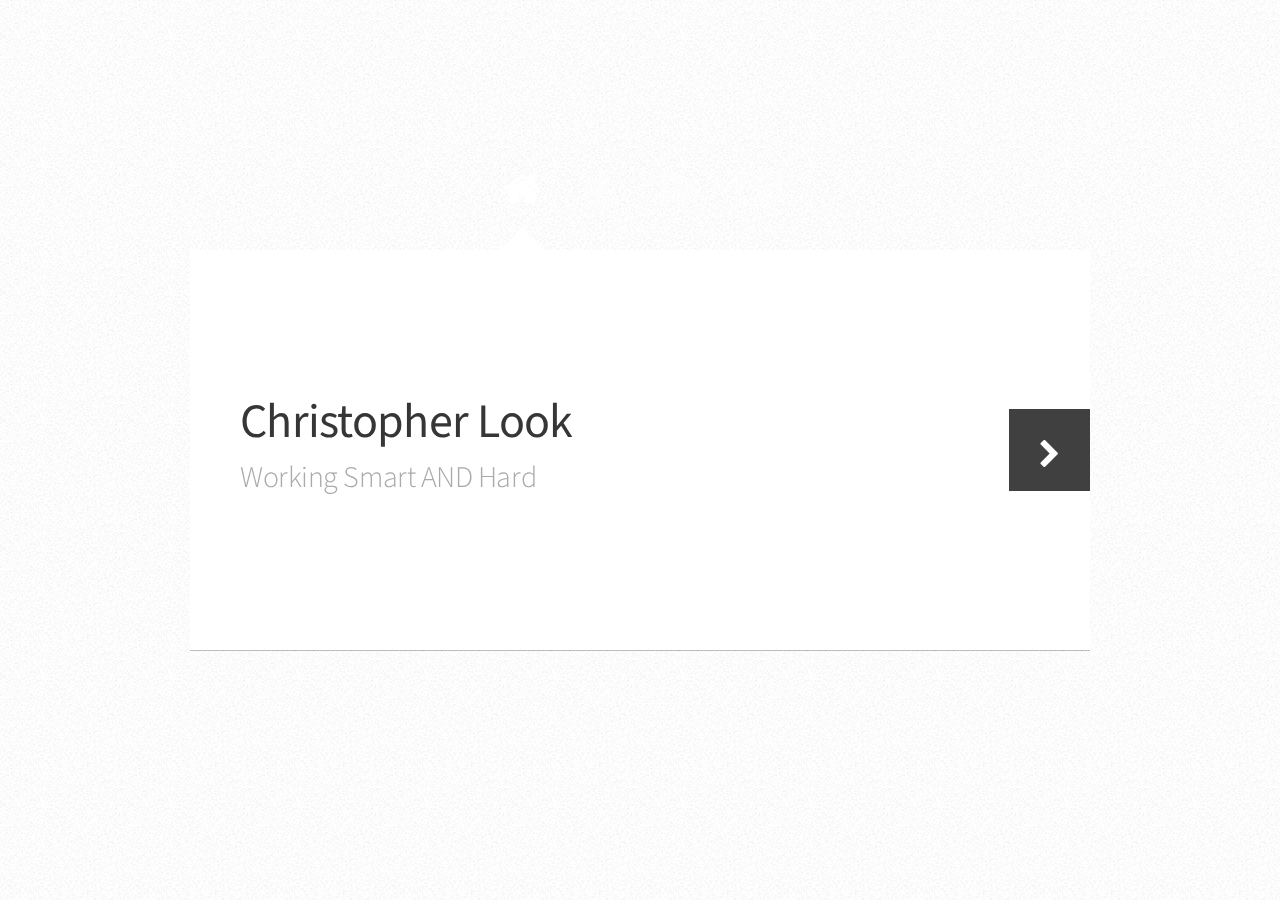
==== commit cf305dd8: "final website for now" ====
--- a/index.html
+++ b/index.html
@@ -24,9 +24,9 @@
 						<a href="#me" class="icon fa-home active"><span>Home</span></a>
 						<a href="#about" class="icon fa-user"><span>About Me</span></a>
 						<a href="#projects" class="icon fa-folder"><span>Projects</span></a>
-						<a href="#contact" class="icon fa-envelope"><span>Contact</span></a>
-						<a href="https://www.linkedin.com/in/christopher-lo1ok/" class="icon fa-linkedin"><span>LinkedIn</span></a>
-						<a href="https://github.com/lookcw" class="icon fa-github"><span>github</span></a>
+						<a href="#info" class="icon fa-address-card"><span>Info</span></a>
+						<!--<a href="#" target="_blank" class="icon fa-info"><span>LinkedIn</span></a>-->
+
 					</nav>
 
 				<!-- Main -->
@@ -38,16 +38,16 @@
 									<h1>Christopher Look</h1>
 									<p>Working Smart AND Hard</p>
 								</header>
-								<a href="#work" class="jumplink pic">
+								<a href="#about" class="jumplink pic">
 									<span class="arrow icon fa-chevron-right"><span>See my work</span></span>
-									<img src="images/me.jpg" alt="" />
+									<img src="images/propic.jpg" alt="" />
 								</a>
 							</article>
 
 
 							<article id="about" class="panel">
 								<header>
-									<h2 align="center">About Me</h2>
+									<h2 align="center">Who am I?</h2>
 								</header>
 								<p align="center">
 									Hi! My name is Christopher Look and I am currently an undergraduate at the University of Maryland. I am pursuing a double degree in computer science and bioengineering.  <br /> <br /> When I'm not working, you'll find me singing, fiddling with a guitar, or playing badminton. My dream however, is to one day run my own biotech company. As cliche as it sounds, I want to do the world some good through my passion.						</p>
@@ -60,22 +60,31 @@
 						<!-- Work -->
 							<article id="projects" class="panel">
 								<header>
-									<h2 align="center">What am I up to?</h2>
+									<h2 align="center">What am I up to? <br /></h2>
 								</header>
+									<header>
+										<h3 align="left">Synapto</h3>
+									</header>
 
 										<p align="left">
-											Hi! My name is Christopher Look and I am currently an undergraduate at the University of Maryland. I am pursuing a double degree in computer science and bioengineering.  <br /> <br /> When I'm not working, you'll find me singing, fiddling with a guitar, or playing badminton. My dream however, is to one day run my own biotech company. As cliche as it sounds, I want to do the world some good through what I am passionate about.
+											Synapto is a company I co-founded. One in three seniors die with Alzheimer's or another type of dimentia. We want to help solve that problem by making presymptomatic Alzheimer's diagnosis cheaper, faster, and more accessible. We use emerging electroencelphalogram (EEG) technology to read brainwaves and diagnose. We are finalists for the Biomedical Engineering Society Design Challenge (BMES), and will be attending the BMES conference in Phoenix, Arizona in October. You can find us featured in Terp Magazine <a href="http://terp.umd.edu/getting-ahead-of-alzheimers/#.WZTmblGGPIU" target="_blank">here</a>.
 										</p>
+
 								<section>
 									<div class="column">
 										<div align="center" >
-											<a href="http://terp.umd.edu/getting-ahead-of-alzheimers/#.WZTmblGGPIU" class="center"><img src="images/ALZ_IllustrationREVISED_620.gif" alt=""></a>
+											<img src="images/ALZ_IllustrationREVISED_620.gif" alt=""></a>
+																					<br />
+										<br />
 										</div>
+										<header>
+										<h3 align="left">Senvision</h3>
+										</header>
 										<p align="left">
-											Hi! My name is Christopher Look and I am currently an undergraduate at the University of Maryland. I am pursuing a double degree in computer science and bioengineering.  <br /> <br /> When I'm not working, you'll find me singing, fiddling with a guitar, or playing badminton. My dream however, is to one day run my own biotech company. As cliche as it sounds, I want to do the world some good through what I am passionate about.
+											Senvision was another company I co-founded, and my proudest failure. My co-founder and I used sentiment analysis on twitter and news data to predict stock market movement, and provide that investment tool to millenials. We were accepted into an on campus start up accelerator, Terp Startup, and awarded $4,000. <br /> We learned however, that our business model was unsustainable (millenials are not the richest people in the world), and we made a no-go decision on the business. We still have our algorithm, which was able to make 4.5% in 3 months, over two times more than the benchmark of 2.2%. We are now looking to sell the algoritm for royalty. Feel free to contact me if you are interested in learning more.
 										</p>
 										<div class="image">
-											<a href="#" class="image fit"><img src="images/pic02.jpg" alt=""></a>
+											<a href="#" class="image fit"><img src="images/senvision.jpg" alt=""></a>
 										</div>
 									</div>
 								</section>
@@ -90,31 +99,17 @@
 
 
 						<!-- Contact -->
-							<article id="contact" class="panel">
+							<article id="info" class="panel">
 								<header>
-									<h2>Contact Me</h2>
+									<h2 align="center">Where else can you find me?</h2>
 								</header>
-								<form action="#" method="post">
-									<div>
-										<div class="row">
-											<div class="6u 12u$(mobile)">
-												<input type="text" name="name" placeholder="Name" />
-											</div>
-											<div class="6u$ 12u$(mobile)">
-												<input type="text" name="email" placeholder="Email" />
-											</div>
-											<div class="12u$">
-												<input type="text" name="subject" placeholder="Subject" />
-											</div>
-											<div class="12u$">
-												<textarea name="message" placeholder="Message" rows="8"></textarea>
-											</div>
-											<div class="12u$">
-												<input type="submit" value="Send Message" />
-											</div>
-										</div>
-									</div>
-								</form>
+								<a href="https://www.linkedin.com/in/christopher-look/" target="_blank" class="icon fa-linkedin fa-lg" style="color:blue"><span> LinkedIn</span></a>
+								 <br /> <br />
+								<a href="https://github.com/lookcw" target="_blank" class="icon fa-github fa-lg" style="color:blue"><span> Github</span></a>
+								 <br /> <br />
+								<a href="LookWChristopher@gmail.com" class="icon fa-envelope-o fa-lg" style="color:blue"><span> Email</span></a>
+								<br /> <br />
+								<a href="https://www.quora.com/profile/Christopher-Look" target="_blank" class="icon fa-quora fa-lg" style="color:blue"><span> Quora</span></a>
 							</article>
 
 					</div>
@@ -122,7 +117,7 @@
 				<!-- Footer -->
 					<div id="footer">
 						<ul class="copyright">
-							<li>&copy; Untitled.</li><li>Design: <a href="http://html5up.net">HTML5 UP</a></li>
+							<li>Design: <a href="http://html5up.net">HTML5 UP</a></li>
 						</ul>
 					</div>
 
--- a/assets/css/noscript.css
+++ b/assets/css/noscript.css
@@ -0,0 +1,47 @@
+/*
+	Astral by HTML5 UP
+	html5up.net | @ajlkn
+	Free for personal and commercial use under the CCA 3.0 license (html5up.net/license)
+*/
+
+/* Wrapper */
+
+	#wrapper {
+		opacity: 1.0;
+	}
+
+/* Nav */
+
+	#nav {
+		margin-top: 4em;
+	}
+
+		#nav a {
+			opacity: 1.0;
+		}
+
+			#nav a:before, #nav a:after {
+				display: none;
+			}
+
+			#nav a span {
+				top: 0;
+				opacity: 1.0;
+			}
+
+				#nav a span:after {
+					display: none;
+				}
+
+/* Panels */
+
+	#main {
+		background: none;
+		box-shadow: none;
+	}
+
+	.panel {
+		position: relative;
+		background: #ffffff;
+		box-shadow: 0px 1px 0px 0px rgba(0, 0, 0, 0.25);
+	}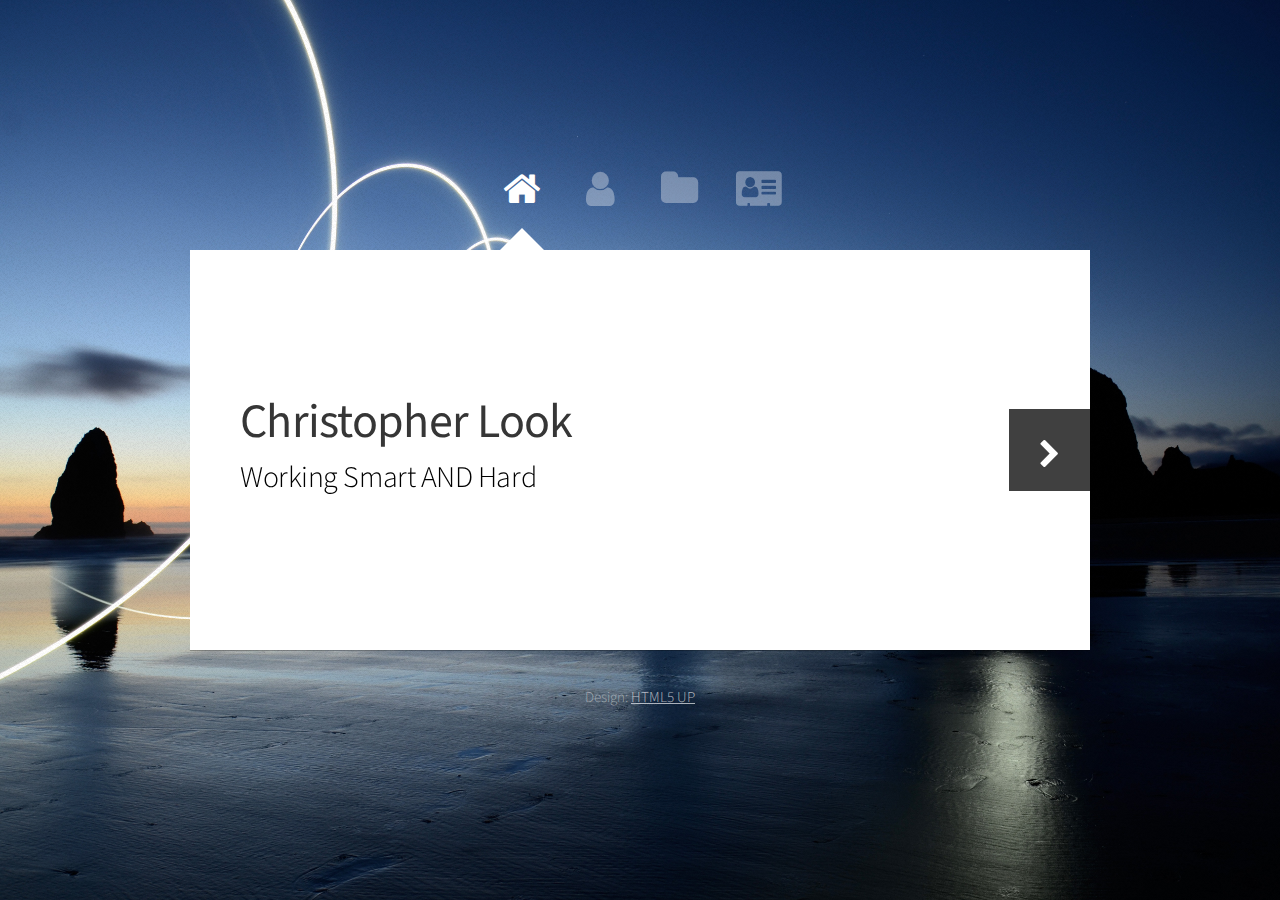
==== commit cdf6f7dc: "PLEASE" ====
--- a/index.html
+++ b/index.html
@@ -36,7 +36,7 @@
 							<article id="me" class="panel">
 								<header>
 									<h1>Christopher Look</h1>
-									<p>Working Smart AND Hard</p>
+									<p style="color:black">Working Smart AND Hard</p>
 								</header>
 								<a href="#about" class="jumplink pic">
 									<span class="arrow icon fa-chevron-right"><span>See my work</span></span>
@@ -49,11 +49,9 @@
 								<header>
 									<h2 align="center">Who am I?</h2>
 								</header>
-								<p align="center">
+								<p align="left">
 									Hi! My name is Christopher Look and I am currently an undergraduate at the University of Maryland. I am pursuing a double degree in computer science and bioengineering.  <br /> <br /> When I'm not working, you'll find me singing, fiddling with a guitar, or playing badminton. My dream however, is to one day run my own biotech company. As cliche as it sounds, I want to do the world some good through my passion.						</p>
-								<section>
-
-								</section>
+	
 							</article>
 
 
@@ -103,13 +101,15 @@
 								<header>
 									<h2 align="center">Where else can you find me?</h2>
 								</header>
-								<a href="https://www.linkedin.com/in/christopher-look/" target="_blank" class="icon fa-linkedin fa-lg" style="color:blue"><span> LinkedIn</span></a>
+																<section align="center">
+								<a href="https://www.linkedin.com/in/christopher-look/" target="_blank" class="icon fa-linkedin fa-lg" style="color:black"><span> LinkedIn</span></a>
 								 <br /> <br />
-								<a href="https://github.com/lookcw" target="_blank" class="icon fa-github fa-lg" style="color:blue"><span> Github</span></a>
+								<a href="https://github.com/lookcw" target="_blank" class="icon fa-github fa-lg" style="color:black"><span> Github</span></a>
 								 <br /> <br />
-								<a href="LookWChristopher@gmail.com" class="icon fa-envelope-o fa-lg" style="color:blue"><span> Email</span></a>
+								<a href="LookWChristopher@gmail.com" class="icon fa-envelope-o fa-lg" style="color:black"><span> Email</span></a>
 								<br /> <br />
-								<a href="https://www.quora.com/profile/Christopher-Look" target="_blank" class="icon fa-quora fa-lg" style="color:blue"><span> Quora</span></a>
+								<a href="https://www.quora.com/profile/Christopher-Look" target="_blank" class="icon fa-quora fa-lg" style="color:black"><span> Quora</span></a>
+																</section>
 							</article>
 
 					</div>
--- a/assets/css/main.css
+++ b/assets/css/main.css
@@ -752,7 +752,7 @@
 		background-size: auto, 100% 100%;
 		font-family: 'Source Sans Pro', sans-serif;
 		font-weight: 300;
-		color: #777777;
+		color: #262626;
 	}
 
 		body.is-loading *, body.is-loading *:before, body.is-loading *:after {
@@ -769,7 +769,7 @@
 	input, textarea, select {
 		font-family: 'Source Sans Pro', sans-serif;
 		font-weight: 300;
-		color: #777777;
+		color: #262626;
 	}
 
 	strong, b, h1, h2, h3, h4, h5, h6 {
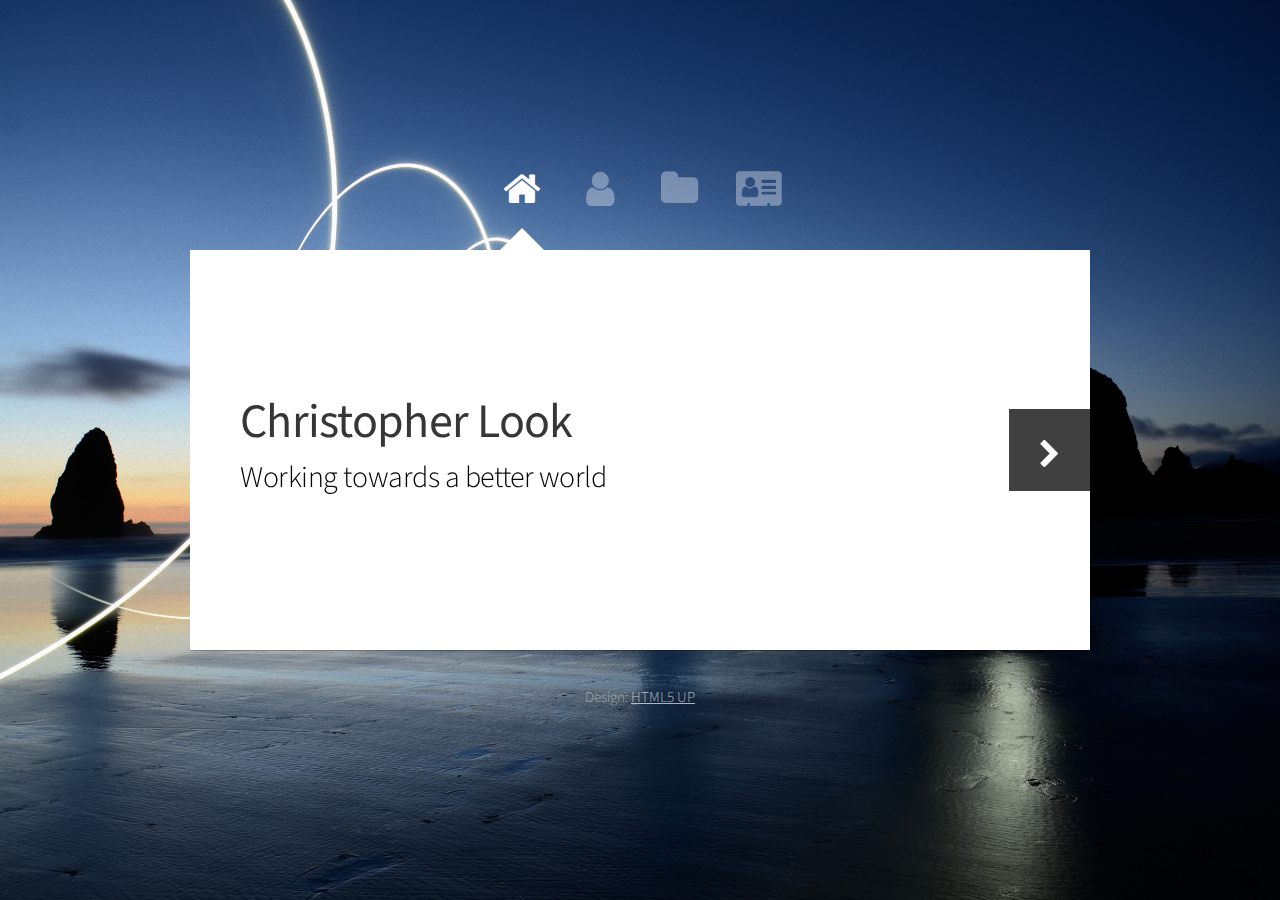
==== commit 3df559f7: "updated resume, bio, tagline, and synapto description" ====
--- a/index.html
+++ b/index.html
@@ -36,7 +36,7 @@
 							<article id="me" class="panel">
 								<header>
 									<h1>Christopher Look</h1>
-									<p style="color:black">Working Smart AND Hard</p>
+									<p style="color:black">Working towards a better world</p>
 								</header>
 								<a href="#about" class="jumplink pic">
 									<span class="arrow icon fa-chevron-right"><span>See my work</span></span>
@@ -44,13 +44,18 @@
 								</a>
 							</article>
 
-
 							<article id="about" class="panel">
 								<header>
 									<h2 align="center">Who am I?</h2>
 								</header>
 								<p align="left">
-									Hi! My name is Christopher Look and I am currently an undergraduate at the University of Maryland. I am pursuing a double degree in computer science and bioengineering.  <br /> <br /> When I'm not working, you'll find me singing, fiddling with a guitar, or playing badminton. My dream however, is to one day run my own biotech company. As cliche as it sounds, I want to do the world some good through my passion.						</p>
+									Hi! My name is Christopher Look and I am currently an undergraduate at the University of Maryland, planning to graduate 2020. I am pursuing a double degree in computer science and bioengineering.  <br /> <br /> When I'm not working, you'll find me singing, fiddling with a guitar, or playing badminton. My dream however, is to one day run my own biotech company. As cliche as it sounds, I want to do the world some good through my passion. 
+								<br /> <br />
+							Reading is another one of my favorite past times. The last couple books I read were The Power of Habit by Charles Duhigg, and The Seven Habits of Highly Effective People by Stephen Covey. Please feel free to recommend any books, I am always open to any suggestions.</p><div align="center" >
+								<img src="images/baddy_action.jpg" alt="badminton picture" width="40%" height="30%"></a>
+												<br />
+										<br />
+										</div>
 	
 							</article>
 
@@ -59,27 +64,27 @@
 							<article id="projects" class="panel">
 								<header>
 									<h2 align="center">What am I up to? <br /></h2>
-								</header>
-									<header>
+								</header
+>									<header>
 										<h3 align="left">Synapto</h3>
 									</header>
 
 										<p align="left">
-											Synapto is a company I co-founded. One in three seniors die with Alzheimer's or another type of dimentia. We want to help solve that problem by making presymptomatic Alzheimer's diagnosis cheaper, faster, and more accessible. We use emerging electroencelphalogram (EEG) technology to read brainwaves and diagnose. We are finalists for the Biomedical Engineering Society Design Challenge (BMES), and will be attending the BMES conference in Phoenix, Arizona in October. You can find us featured in Terp Magazine <a href="http://terp.umd.edu/getting-ahead-of-alzheimers/#.WZTmblGGPIU" target="_blank">here</a>.
+											I and a group of bioengineers founded Synapto. One in three seniors citizens die with Alzheimer's or another type of dementia. We want to help solve that problem by making presymptomatic Alzheimer's diagnosis cheaper, faster, and more accessible. We use emerging electroencelphalogram (EEG) technology to read brainwaves and diagnose the disease. We won first place at the Design by Biomedical Undergraduate Teams (DEBUT) challenge and were awarded $20,000 for our work. We are also finalists for the 2017 Biomedical Engineering Society Design Challenge (BMES),and attended the BMES conference in Phoenix, Arizona in October. We were featured in Science Magazine, The Washingtonian, ABC news, and more. We were also featured in a short 5 minute <a href="https://www.facebook.com/freethinkmedia/videos/1662353797157315/" target="_blank">documentary</a> by Freethink that has over 200k views. Our website is found <a href="http://synapto.io" target="_blank">here</a>.
 										</p>
 
 								<section>
 									<div class="column">
 										<div align="center" >
-											<img src="images/ALZ_IllustrationREVISED_620.gif" alt=""></a>
-																					<br />
+											<img src="images/headset.jpg" alt="" width="80%" height="30%"></a>
+										<br />
 										<br />
 										</div>
 										<header>
 										<h3 align="left">Senvision</h3>
 										</header>
 										<p align="left">
-											Senvision was another company I co-founded, and my proudest failure. My co-founder and I used sentiment analysis on twitter and news data to predict stock market movement, and provide that investment tool to millenials. We were accepted into an on campus start up accelerator, Terp Startup, and awarded $4,000. <br /> We learned however, that our business model was unsustainable (millenials are not the richest people in the world), and we made a no-go decision on the business. We still have our algorithm, which was able to make 4.5% in 3 months, over two times more than the benchmark of 2.2%. We are now looking to sell the algoritm for royalty. Feel free to contact me if you are interested in learning more.
+											I and my partner Sanna Madan co-founded Senvision, my proudest failure. We used sentiment analysis on Twitter and news data to predict stock market movement, and provide that investment tool to millennials. We were accepted into Terp startup, UMD's accelerator, and were awarded $4,000. <br /> We learned however, that our business model was unsustainable (millenials are not the richest people in the world), and we made a no-go decision on the business. We still have our algorithm, which was able to make 4.5% returns in 3 months with our own money, over two times more than the benchmark of 2.2%. We are now looking to license the algorithm or sell its signals. You can find the website <a href="http://senvision.io" target="_blank">here</a>. Feel free to contact me if you are interested in learning more.
 										</p>
 										<div class="image">
 											<a href="#" class="image fit"><img src="images/senvision.jpg" alt=""></a>
@@ -101,16 +106,19 @@
 								<header>
 									<h2 align="center">Where else can you find me?</h2>
 								</header>
-																<section align="center">
-								<a href="https://www.linkedin.com/in/christopher-look/" target="_blank" class="icon fa-linkedin fa-lg" style="color:black"><span> LinkedIn</span></a>
-								 <br /> <br />
-								<a href="https://github.com/lookcw" target="_blank" class="icon fa-github fa-lg" style="color:black"><span> Github</span></a>
-								 <br /> <br />
-								<a href="LookWChristopher@gmail.com" class="icon fa-envelope-o fa-lg" style="color:black"><span> Email</span></a>
+								<section align="center">
+								<a href="mailto:LookWChristopher@gmail.com" target="_blank" class="icon fa-envelope-o fa-lg" style="color:black"><span > Email</span></a>
 								<br /> <br />
-								<a href="https://www.quora.com/profile/Christopher-Look" target="_blank" class="icon fa-quora fa-lg" style="color:black"><span> Quora</span></a>
-																</section>
+								<a href="https://github.com/lookcw"  target="_blank" class="icon fa-github fa-lg" style="color:black"><span> Github</span></a>
+								<br /> <br />
+								<a href="https://www.linkedin.com/in/christopher-look/" target="_blank"  target="_blank" class="icon fa-linkedin fa-lg" style="color:black"><span> LinkedIn</span></a>
+								<br /> <br />
+								<a href="https://www.quora.com/profile/Christopher-Look" target="_blank" target="_blank" class="icon fa-quora fa-lg" style="color:black"><span> Quora</span></a>
+								<br /> <br />
+								<a href="assets/Chris_Look_Resume.pdf" target="_blank" align="center" class="icon fa-file-text-o fa-lg" style="color:black"><span> Resume</span></a>
+								</section>
 							</article>
+
 
 					</div>
 
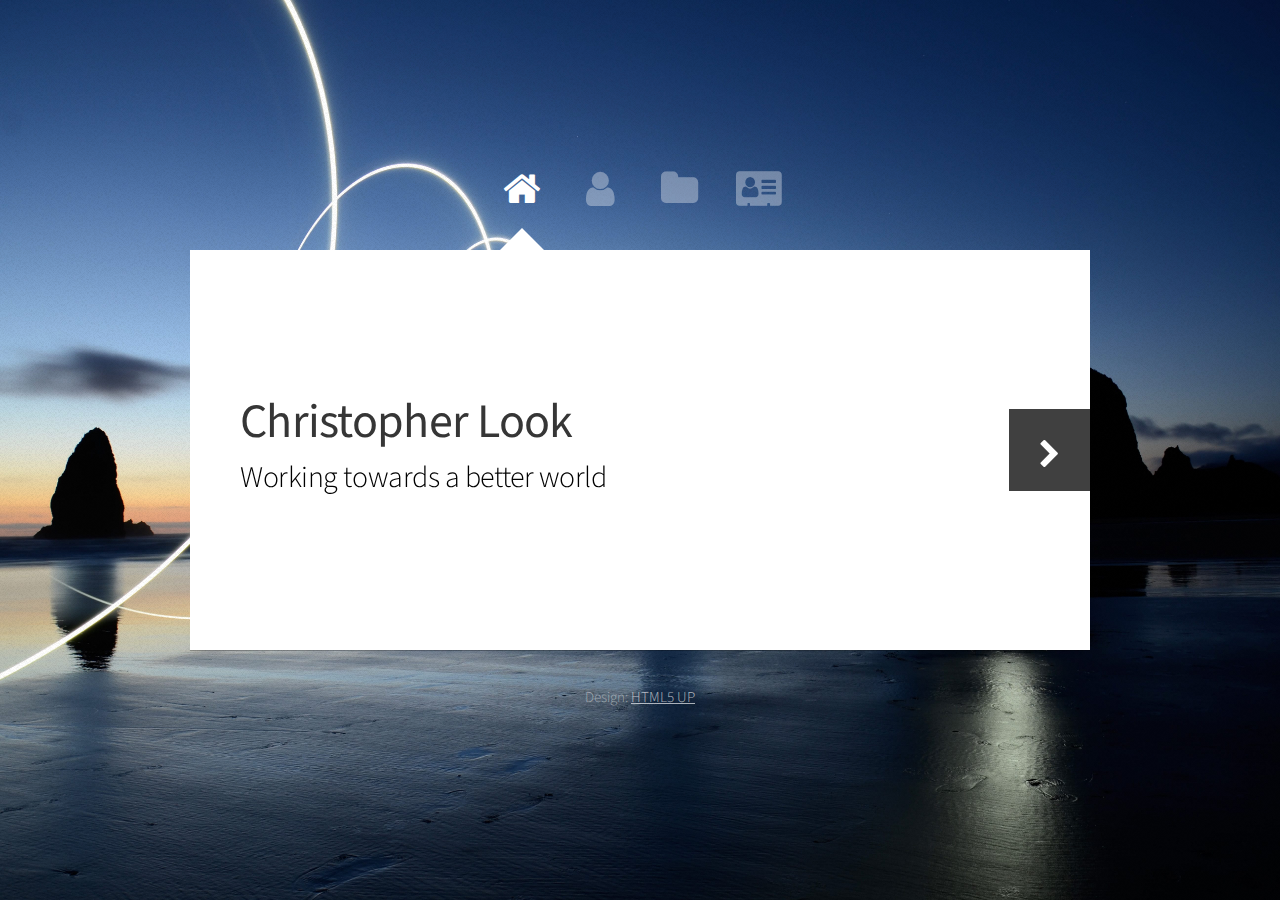
==== commit 3b471c65: "updating resume" ====
--- a/index.html
+++ b/index.html
@@ -49,7 +49,7 @@
 									<h2 align="center">Who am I?</h2>
 								</header>
 								<p align="left">
-									Hi! My name is Christopher Look and I am currently an undergraduate at the University of Maryland, planning to graduate 2020. I am pursuing a double degree in computer science and bioengineering.  <br /> <br /> When I'm not working, you'll find me singing, fiddling with a guitar, or playing badminton. My dream however, is to one day run my own biotech company. As cliche as it sounds, I want to do the world some good through my passion. 
+									Hi! My name is Christopher Look and I am a computer science biognengineering double degree at the University of Maryland, planning to graduate in 2020.  My dream is to one day run my own biotech company. As cliche as it sounds, I want to do good through my passion. When I am not working, you can find me singing, fiddling with a guitar, or playing badminton. I feel that my best work arises when I am physically and mentally happy.
 								<br /> <br />
 							Reading is another one of my favorite past times. The last couple books I read were The Power of Habit by Charles Duhigg, and The Seven Habits of Highly Effective People by Stephen Covey. Please feel free to recommend any books, I am always open to any suggestions.</p><div align="center" >
 								<img src="images/baddy_action.jpg" alt="badminton picture" width="40%" height="30%"></a>
@@ -70,7 +70,7 @@
 									</header>
 
 										<p align="left">
-											I and a group of bioengineers founded Synapto. One in three seniors citizens die with Alzheimer's or another type of dementia. We want to help solve that problem by making presymptomatic Alzheimer's diagnosis cheaper, faster, and more accessible. We use emerging electroencelphalogram (EEG) technology to read brainwaves and diagnose the disease. We won first place at the Design by Biomedical Undergraduate Teams (DEBUT) challenge and were awarded $20,000 for our work. We are also finalists for the 2017 Biomedical Engineering Society Design Challenge (BMES),and attended the BMES conference in Phoenix, Arizona in October. We were featured in Science Magazine, The Washingtonian, ABC news, and more. We were also featured in a short 5 minute <a href="https://www.facebook.com/freethinkmedia/videos/1662353797157315/" target="_blank">documentary</a> by Freethink that has over 200k views. Our website is found <a href="http://synapto.io" target="_blank">here</a>.
+											I and a group of bioengineers founded Synapto. Currently, Alzheimer's is always diagnosed post symptomatically, leaving little chance for planning and success for drugs. We want to help solve that problem by making presymptomatic Alzheimer's diagnosis cheaper, faster, and more accessible. We use emerging electroencelphalogram (EEG) technology to read brainwaves and diagnose the disease. We won first place at the Design by Biomedical Undergraduate Teams (DEBUT) challenge and were awarded $20,000 for our work. We are also finalists for the 2017 Biomedical Engineering Society Design Challenge (BMES),and attended the BMES conference in Phoenix, Arizona in October. We also spoke as an invited speaker at the ISPE conference in Bethesda, MD. The CTO and I will be speaking as the final keynote speaker at the PharmaMES conference in Berlin, Germany. We were featured in Forbes, Science Magazine, The Washingtonian, and more. We were also featured in a short 5 minute <a href="https://www.facebook.com/freethinkmedia/videos/1662353797157315/" target="_blank">documentary</a> by Freethink that has over 400k views. Our website is found <a href="http://synapto.io" target="_blank">here</a>. We are currently looking for funding. Feel free to reach out if you have any inquiries.
 										</p>
 
 								<section>
@@ -84,7 +84,7 @@
 										<h3 align="left">Senvision</h3>
 										</header>
 										<p align="left">
-											I and my partner Sanna Madan co-founded Senvision, my proudest failure. We used sentiment analysis on Twitter and news data to predict stock market movement, and provide that investment tool to millennials. We were accepted into Terp startup, UMD's accelerator, and were awarded $4,000. <br /> We learned however, that our business model was unsustainable (millenials are not the richest people in the world), and we made a no-go decision on the business. We still have our algorithm, which was able to make 4.5% returns in 3 months with our own money, over two times more than the benchmark of 2.2%. We are now looking to license the algorithm or sell its signals. You can find the website <a href="http://senvision.io" target="_blank">here</a>. Feel free to contact me if you are interested in learning more.
+											I and my partner Sanna Madan co-founded Senvision, a company that failed and my best learning experience. We used sentiment analysis on Twitter and news data to predict stock market movement, and provided that investment tool to millennials. We were accepted into Terp startup, UMD's startup accelerator, and were awarded $4,000. <br /> We learned however, that our business model was unsustainable (millenials are not the richest people in the world), and we made a no-go decision on the business. We still have our algorithm, which was able to make 4.5% returns in 3 months with our own money, over two times more than the benchmark of 2.2%. We are now looking to license the algorithm or sell its signals. You can find the website <a href="http://senvision.io" target="_blank">here</a>. Feel free to contact me if you are interested in learning more.
 										</p>
 										<div class="image">
 											<a href="#" class="image fit"><img src="images/senvision.jpg" alt=""></a>
